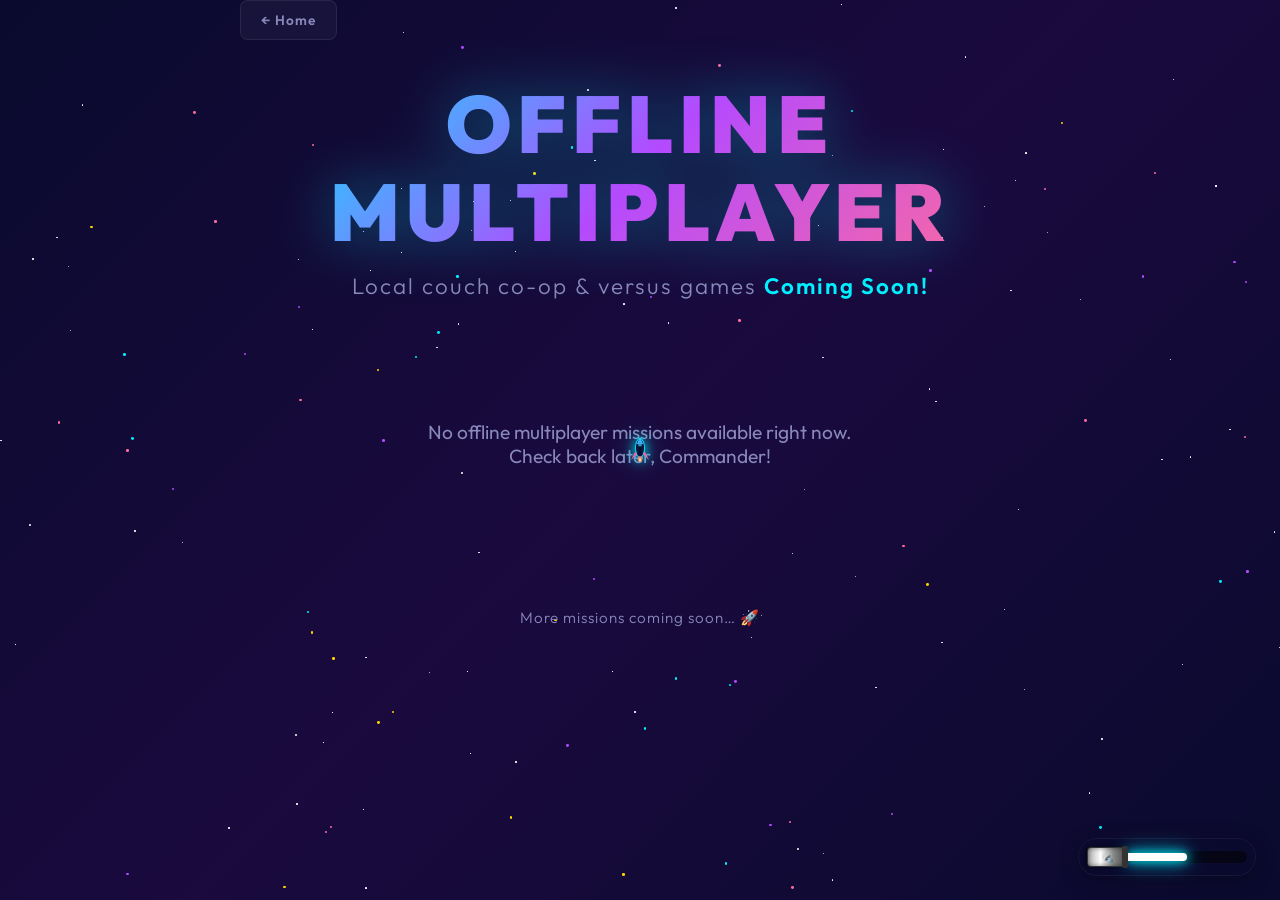
==== offline.html @ 48d27540 "Redesign landing page: Synthwave aesthetic, new navigation hub, and cross-promotion section" ====
<!DOCTYPE html>
<html lang="en">
<head>
  <meta charset="UTF-8">
  <meta name="viewport" content="width=device-width, initial-scale=1.0">
  <meta name="description" content="Space Arcade — Play retro games like Snake, Pac-Man, and Space Troopers in a cosmic space adventure!">
  <title>Space Arcade — Retro Games</title>
  <link rel="icon" type="image/svg+xml" href="assets/spaceship.svg">
  <link rel="stylesheet" href="css/style.css">
</head>
<body>

  <!-- Starfield Background -->
  <div id="starfield"></div>

  <!-- Page Content -->
  <div class="page-content">

    <header class="hero" style="position: relative;">
      <a href="index.html" class="back-btn" style="position: absolute; top: 0; left: 0;">← Home</a>
      <h1 class="hero-title">Offline Multiplayer</h1>
      <p class="hero-subtitle">Local couch co-op & versus games <span>Coming Soon!</span></p>
    </header>

    <!-- Game Cards Grid -->
    <section class="games-grid" id="games-grid">



      <div style="text-align: center; width: 100%; padding: 40px; color: var(--text-muted); font-size: 1.2rem;">
        No offline multiplayer missions available right now.<br>Check back later, Commander!
      </div>

    </section>

    <!-- Footer Teaser -->
    <footer class="footer-teaser">
      <p>More missions coming soon… <span class="rocket">🚀</span></p>
    </footer>

  </div>

  <!-- Lightsaber Volume UI -->
  <div id="lightsaber-volume">
    <div class="hilt-btn"></div>
    <div class="blade-container">
      <div class="blade-glow"></div>
      <input type="range" min="0" max="1" step="0.01" value="0.5" class="volume-slider">
    </div>
  </div>

  <!-- Scripts -->
  <script src="js/stars.js"></script>
  <script src="js/cursor.js"></script>
  <script src="js/audio.js"></script>
  <script src="js/volume.js"></script>
  <script src="js/previews.js"></script>

</body>
</html>
---- css/style.css ----
/* ===== SPACE ARCADE — Design System ===== */
@import url('https://fonts.googleapis.com/css2?family=Outfit:wght@300;400;600;700;800;900&display=swap');

/* --- Custom Properties --- */
:root {
  --bg-deep: #0a0a2e;
  --bg-mid: #12103a;
  --bg-surface: #1a0a3e;
  --cyan: #00f0ff;
  --purple: #b44aff;
  --pink: #ff6b9d;
  --yellow: #ffd700;
  --orange: #ffaa00;
  --text: #e0e0ff;
  --text-muted: #8888bb;
  --glass: rgba(255, 255, 255, 0.04);
  --glass-border: rgba(255, 255, 255, 0.08);
  --glass-hover: rgba(255, 255, 255, 0.08);
  --radius-lg: 20px;
  --radius-md: 12px;
  --radius-sm: 8px;
  --font: 'Outfit', sans-serif;
  --glow-cyan: 0 0 20px rgba(0, 240, 255, 0.3), 0 0 60px rgba(0, 240, 255, 0.1);
  --glow-purple: 0 0 20px rgba(180, 74, 255, 0.3), 0 0 60px rgba(180, 74, 255, 0.1);
  --glow-pink: 0 0 20px rgba(255, 107, 157, 0.3), 0 0 60px rgba(255, 107, 157, 0.1);
}

/* --- Reset --- */
*, *::before, *::after {
  margin: 0;
  padding: 0;
  box-sizing: border-box;
}

html {
  scroll-behavior: smooth;
}

body {
  font-family: var(--font);
  background: linear-gradient(135deg, var(--bg-deep) 0%, var(--bg-surface) 50%, var(--bg-deep) 100%);
  color: var(--text);
  min-height: 100vh;
  overflow-x: hidden;
  cursor: none;
  position: relative;
}

a { cursor: none; }
button { cursor: none; }

/* --- Starfield Background --- */
#starfield {
  position: fixed;
  top: 0;
  left: 0;
  width: 100%;
  height: 100%;
  z-index: 0;
  pointer-events: none;
}

.star {
  position: absolute;
  border-radius: 50%;
  background: #fff;
  animation: twinkle var(--duration) ease-in-out infinite alternate;
}

@keyframes twinkle {
  0% { opacity: var(--min-opacity, 0.2); transform: scale(1); }
  100% { opacity: var(--max-opacity, 1); transform: scale(1.3); }
}

.shooting-star {
  position: absolute;
  width: 80px;
  height: 2px;
  background: linear-gradient(90deg, rgba(255,255,255,0.9), transparent);
  border-radius: 1px;
  animation: shoot 1.2s linear forwards;
  opacity: 0;
}

@keyframes shoot {
  0% { opacity: 0; transform: translateX(0) translateY(0); }
  10% { opacity: 1; }
  100% { opacity: 0; transform: translateX(300px) translateY(150px); }
}

/* --- Custom Cursor --- */
#spaceship-cursor {
  position: fixed;
  width: 32px;
  height: 32px;
  pointer-events: none;
  z-index: 10000;
  transform: translate(-50%, -50%);
  transition: none;
  filter: drop-shadow(0 0 6px var(--cyan)) drop-shadow(0 0 12px rgba(0, 240, 255, 0.3));
}

.cursor-trail {
  position: fixed;
  width: 4px;
  height: 4px;
  border-radius: 50%;
  pointer-events: none;
  z-index: 9999;
  animation: trailFade 0.6s ease-out forwards;
}

@keyframes trailFade {
  0% { opacity: 0.8; transform: scale(1); }
  100% { opacity: 0; transform: scale(0.2); }
}

/* --- Layout --- */
.page-content {
  position: relative;
  z-index: 1;
  min-height: 100vh;
  display: flex;
  flex-direction: column;
  align-items: center;
}

/* --- Hero Section --- */
.hero {
  text-align: center;
  padding: 80px 20px 40px;
  max-width: 800px;
}

.hero-title {
  font-size: clamp(2.5rem, 8vw, 5rem);
  font-weight: 900;
  letter-spacing: 6px;
  text-transform: uppercase;
  background: linear-gradient(135deg, var(--cyan), var(--purple), var(--pink));
  -webkit-background-clip: text;
  -webkit-text-fill-color: transparent;
  background-clip: text;
  filter: drop-shadow(0 0 30px rgba(0, 240, 255, 0.4));
  animation: titlePulse 3s ease-in-out infinite alternate;
  line-height: 1.1;
}

@keyframes titlePulse {
  0% { filter: drop-shadow(0 0 20px rgba(0, 240, 255, 0.3)); }
  50% { filter: drop-shadow(0 0 40px rgba(180, 74, 255, 0.5)); }
  100% { filter: drop-shadow(0 0 20px rgba(255, 107, 157, 0.3)); }
}

.hero-subtitle {
  font-size: clamp(1rem, 3vw, 1.4rem);
  font-weight: 300;
  color: var(--text-muted);
  margin-top: 16px;
  letter-spacing: 2px;
}

.hero-subtitle span {
  color: var(--cyan);
  font-weight: 600;
}

/* --- Game Card Grid --- */
.games-grid {
  display: grid;
  grid-template-columns: repeat(auto-fit, minmax(280px, 1fr));
  gap: 30px;
  padding: 40px 30px;
  max-width: 1100px;
  width: 100%;
}

/* --- Game Card --- */
.game-card {
  background: var(--glass);
  border: 1px solid var(--glass-border);
  border-radius: var(--radius-lg);
  padding: 40px 30px 35px;
  text-align: center;
  backdrop-filter: blur(12px);
  -webkit-backdrop-filter: blur(12px);
  transition: all 0.4s cubic-bezier(0.25, 0.46, 0.45, 0.94);
  position: relative;
  overflow: hidden;
  text-decoration: none;
  display: block;
  color: var(--text);
}

.game-card::before {
  content: '';
  position: absolute;
  top: 0;
  left: 0;
  right: 0;
  height: 3px;
  background: linear-gradient(90deg, transparent, var(--card-accent, var(--cyan)), transparent);
  opacity: 0;
  transition: opacity 0.4s;
}

.game-card:hover {
  transform: translateY(-10px) scale(1.02);
  background: var(--glass-hover);
  border-color: var(--card-accent, var(--cyan));
  box-shadow: var(--card-glow, var(--glow-cyan));
}

.game-card:hover::before {
  opacity: 1;
}

.game-card:active {
  transform: translateY(-4px) scale(0.98);
}

.card-preview {
  width: 100%;
  height: 150px;
  border-radius: var(--radius-md);
  margin-bottom: 16px;
  display: block;
  border: 1px solid rgba(255, 255, 255, 0.06);
  transition: transform 0.4s, box-shadow 0.4s;
  box-shadow: inset 0 0 30px rgba(0, 0, 0, 0.3);
}

.game-card:hover .card-preview {
  transform: scale(1.03);
  box-shadow: inset 0 0 30px rgba(0, 0, 0, 0.3), 0 0 20px rgba(0, 240, 255, 0.1);
}

.card-title {
  font-size: 1.5rem;
  font-weight: 700;
  margin-bottom: 8px;
  letter-spacing: 1px;
}

.card-tagline {
  font-size: 0.95rem;
  color: var(--text-muted);
  font-weight: 300;
  line-height: 1.5;
}

.card-play-btn {
  display: inline-block;
  margin-top: 20px;
  padding: 10px 28px;
  border-radius: var(--radius-md);
  background: linear-gradient(135deg, var(--card-accent, var(--cyan)), var(--card-accent-2, var(--purple)));
  color: var(--bg-deep);
  font-family: var(--font);
  font-weight: 700;
  font-size: 0.9rem;
  letter-spacing: 1px;
  text-transform: uppercase;
  border: none;
  opacity: 0;
  transform: translateY(10px);
  transition: all 0.3s ease;
}

.game-card:hover .card-play-btn {
  opacity: 1;
  transform: translateY(0);
}

/* Card accent colors */
.game-card[data-game="snake"] {
  --card-accent: #00ff88;
  --card-accent-2: #00c9ff;
  --card-glow: 0 0 25px rgba(0, 255, 136, 0.15), 0 0 50px rgba(0, 255, 136, 0.05);
}

.game-card[data-game="pacman"] {
  --card-accent: #ffd700;
  --card-accent-2: #ff8c00;
  --card-glow: 0 0 25px rgba(255, 215, 0, 0.15), 0 0 50px rgba(255, 215, 0, 0.05);
}

.game-card[data-game="troopers"] {
  --card-accent: #ff4444;
  --card-accent-2: #ff8800;
  --card-glow: 0 0 25px rgba(255, 68, 68, 0.15), 0 0 50px rgba(255, 136, 0, 0.05);
}

.game-card[data-game="tetris"] {
  --card-accent: #b44aff;
  --card-accent-2: #00f0ff;
  --card-glow: 0 0 25px rgba(180, 74, 255, 0.15), 0 0 50px rgba(0, 240, 255, 0.05);
}

.game-card[data-game="pong"] {
  --card-accent: #00ff88;
  --card-accent-2: #00f0ff;
  --card-glow: 0 0 30px rgba(0, 255, 136, 0.2), 0 0 60px rgba(0, 240, 255, 0.1);
}

/* --- Featured Game Card --- */
.game-card.featured {
  grid-column: 1 / -1;
  display: grid;
  grid-template-columns: 1fr 1fr;
  gap: 0;
  padding: 0;
  text-align: left;
  position: relative;
  border: none;
  background: var(--glass);
  overflow: visible;
}

/* Animated gradient border ring */
.game-card.featured::before {
  content: '';
  position: absolute;
  inset: -2px;
  border-radius: calc(var(--radius-lg) + 2px);
  background: linear-gradient(135deg, #00ff88, #00f0ff, #b44aff, #ff6b9d, #00ff88);
  background-size: 300% 300%;
  animation: borderShift 4s ease-in-out infinite;
  z-index: -1;
  opacity: 1;
}

@keyframes borderShift {
  0%, 100% { background-position: 0% 50%; }
  50% { background-position: 100% 50%; }
}

.featured .card-preview {
  height: 100%;
  min-height: 220px;
  border-radius: var(--radius-lg) 0 0 var(--radius-lg);
  margin-bottom: 0;
  border: none;
  display: block;
  box-shadow: none;
}

.featured .featured-info {
  padding: 35px 35px 30px;
  display: flex;
  flex-direction: column;
  justify-content: center;
}

.featured-badge {
  display: inline-flex;
  align-items: center;
  gap: 6px;
  padding: 6px 16px;
  border-radius: 20px;
  background: linear-gradient(135deg, rgba(0, 255, 136, 0.15), rgba(0, 240, 255, 0.15));
  border: 1px solid rgba(0, 255, 136, 0.3);
  font-size: 0.7rem;
  font-weight: 700;
  letter-spacing: 2px;
  text-transform: uppercase;
  color: #00ff88;
  margin-bottom: 14px;
  width: fit-content;
  animation: badgePulse 2s ease-in-out infinite;
}

@keyframes badgePulse {
  0%, 100% { box-shadow: 0 0 8px rgba(0, 255, 136, 0.2); }
  50% { box-shadow: 0 0 20px rgba(0, 255, 136, 0.4); }
}

.featured .card-title {
  font-size: 2rem;
  margin-bottom: 10px;
}

.featured .card-tagline {
  font-size: 1.05rem;
  line-height: 1.6;
}

.featured .card-play-btn {
  margin-top: 24px;
  padding: 12px 34px;
  font-size: 0.95rem;
}

/* --- Pong Lobby UI --- */
.pong-lobby {
  display: flex;
  flex-direction: column;
  align-items: center;
  gap: 24px;
  width: 100%;
  max-width: 520px;
  padding: 0 16px;
}

.lobby-title {
  font-size: 2.8rem;
  font-weight: 900;
  letter-spacing: 4px;
  text-transform: uppercase;
  background: linear-gradient(135deg, #00ff88, #00f0ff, #b44aff);
  -webkit-background-clip: text;
  -webkit-text-fill-color: transparent;
  background-clip: text;
  margin-bottom: 0;
  filter: drop-shadow(0 0 20px rgba(0, 255, 136, 0.3));
}

.lobby-subtitle {
  color: var(--text-muted);
  font-size: 1.05rem;
  font-weight: 300;
  letter-spacing: 1px;
  margin-bottom: 6px;
}

.lobby-stars {
  font-size: 0.8rem;
  letter-spacing: 6px;
  color: var(--text-muted);
  opacity: 0.4;
  animation: starsTwinkle 3s ease-in-out infinite;
}

@keyframes starsTwinkle {
  0%, 100% { opacity: 0.3; }
  50% { opacity: 0.7; }
}

.lobby-divider {
  display: flex;
  align-items: center;
  gap: 12px;
  width: 80%;
  color: var(--text-muted);
  font-size: 0.7rem;
  letter-spacing: 3px;
  opacity: 0.4;
}

.lobby-divider::before,
.lobby-divider::after {
  content: '';
  flex: 1;
  height: 1px;
  background: linear-gradient(90deg, transparent, rgba(0, 240, 255, 0.3), transparent);
}

.lobby-options {
  display: flex;
  gap: 20px;
  width: 100%;
}

.lobby-option {
  flex: 1;
  background: rgba(255, 255, 255, 0.03);
  border: 1px solid rgba(255, 255, 255, 0.08);
  border-radius: 18px;
  padding: 28px 22px 24px;
  text-align: center;
  backdrop-filter: blur(16px);
  -webkit-backdrop-filter: blur(16px);
  transition: all 0.4s cubic-bezier(0.25, 0.46, 0.45, 0.94);
  position: relative;
  overflow: hidden;
}

.lobby-option::before {
  content: '';
  position: absolute;
  top: 0;
  left: 0;
  right: 0;
  height: 2px;
  background: linear-gradient(90deg, transparent, var(--opt-accent, #00ff88), transparent);
  opacity: 0;
  transition: opacity 0.4s;
}

.lobby-option:hover::before {
  opacity: 1;
}

#create-option { --opt-accent: #00ff88; }
#join-option { --opt-accent: #b44aff; }

.lobby-option:hover {
  border-color: rgba(255, 255, 255, 0.15);
  background: rgba(255, 255, 255, 0.06);
  transform: translateY(-4px);
  box-shadow: 0 8px 32px rgba(0, 0, 0, 0.3);
}

.lobby-option .option-icon {
  font-size: 2rem;
  margin-bottom: 8px;
  display: block;
}

.lobby-option h3 {
  font-size: 1.1rem;
  font-weight: 700;
  color: var(--text);
  margin-bottom: 4px;
  letter-spacing: 1px;
}

.lobby-option .option-desc {
  font-size: 0.78rem;
  color: var(--text-muted);
  font-weight: 300;
  margin-bottom: 18px;
  letter-spacing: 0.3px;
  line-height: 1.5;
}

.lobby-input-wrap {
  position: relative;
  margin-bottom: 12px;
}

.lobby-input-wrap .input-icon {
  position: absolute;
  left: 14px;
  top: 50%;
  transform: translateY(-50%);
  font-size: 0.85rem;
  pointer-events: none;
  opacity: 0.5;
  transition: opacity 0.3s;
}

.lobby-input-wrap:focus-within .input-icon {
  opacity: 1;
}

.lobby-input {
  display: block;
  width: 100%;
  padding: 13px 14px 13px 38px;
  border: 1px solid rgba(255, 255, 255, 0.08);
  border-radius: 12px;
  background: rgba(0, 0, 0, 0.25);
  color: var(--text);
  font-family: var(--font);
  font-size: 0.9rem;
  letter-spacing: 0.5px;
  outline: none;
  transition: all 0.3s ease;
  cursor: none;
}

.lobby-input:focus {
  border-color: rgba(0, 240, 255, 0.4);
  background: rgba(0, 0, 0, 0.35);
  box-shadow: 0 0 0 3px rgba(0, 240, 255, 0.08), 0 0 20px rgba(0, 240, 255, 0.1);
}

.lobby-input::placeholder {
  color: var(--text-muted);
  opacity: 0.5;
  font-weight: 300;
}

.lobby-input.code-input {
  padding-left: 38px;
  text-transform: uppercase;
  letter-spacing: 5px;
  text-align: center;
  font-weight: 700;
  font-size: 1rem;
}

.btn-create {
  background: linear-gradient(135deg, #00ff88, #00c9ff);
  box-shadow: 0 4px 20px rgba(0, 255, 136, 0.3);
}

.btn-create:hover {
  transform: translateY(-3px);
  box-shadow: 0 6px 30px rgba(0, 255, 136, 0.5);
}

.btn-join {
  background: linear-gradient(135deg, #b44aff, #ff6b9d);
  box-shadow: 0 4px 20px rgba(180, 74, 255, 0.3);
}

.btn-join:hover {
  transform: translateY(-3px);
  box-shadow: 0 6px 30px rgba(180, 74, 255, 0.5);
}

.btn-lobby {
  width: 100%;
  padding: 13px 20px;
  font-size: 0.85rem;
}

/* --- Waiting Room --- */
.waiting-room {
  text-align: center;
}

.room-code-display {
  display: inline-block;
  padding: 16px 36px;
  background: rgba(0, 0, 0, 0.4);
  border: 2px solid rgba(0, 255, 136, 0.3);
  border-radius: var(--radius-md);
  margin: 16px 0;
  position: relative;
}

.room-code-display .code {
  font-size: 2.2rem;
  font-weight: 900;
  letter-spacing: 8px;
  color: #00ff88;
  font-family: var(--font);
}

.room-code-display .copy-hint {
  display: block;
  font-size: 0.75rem;
  color: var(--text-muted);
  margin-top: 6px;
  letter-spacing: 1px;
}

.waiting-spinner {
  display: inline-block;
  width: 24px;
  height: 24px;
  border: 3px solid rgba(0, 240, 255, 0.2);
  border-top-color: var(--cyan);
  border-radius: 50%;
  animation: spin 0.8s linear infinite;
  margin: 16px auto;
}

@keyframes spin {
  to { transform: rotate(360deg); }
}

/* --- Pong Game HUD --- */
.pong-hud {
  display: flex;
  align-items: center;
  justify-content: center;
  gap: 40px;
  margin-bottom: 15px;
  font-size: 1.1rem;
  font-weight: 600;
  letter-spacing: 1px;
}

.pong-player {
  text-align: center;
}

.pong-player .player-name {
  font-size: 0.8rem;
  color: var(--text-muted);
  text-transform: uppercase;
  letter-spacing: 2px;
  margin-bottom: 4px;
}

.pong-player .player-score {
  font-size: 2rem;
  font-weight: 900;
  color: #00ff88;
}

.pong-player.right .player-score {
  color: #00f0ff;
}

.pong-vs {
  font-size: 0.85rem;
  color: var(--text-muted);
  font-weight: 700;
  letter-spacing: 2px;
}

/* --- Connection Status --- */
.connection-status {
  display: inline-flex;
  align-items: center;
  gap: 8px;
  padding: 6px 16px;
  border-radius: 20px;
  font-size: 0.75rem;
  font-weight: 600;
  letter-spacing: 1px;
  text-transform: uppercase;
  margin-bottom: 12px;
}

.connection-status.connected {
  background: rgba(0, 255, 136, 0.1);
  border: 1px solid rgba(0, 255, 136, 0.3);
  color: #00ff88;
}

.connection-status.disconnected {
  background: rgba(255, 68, 68, 0.1);
  border: 1px solid rgba(255, 68, 68, 0.3);
  color: #ff4444;
}

.status-dot {
  width: 8px;
  height: 8px;
  border-radius: 50%;
  background: currentColor;
  animation: statusBlink 1.5s ease-in-out infinite;
}

@keyframes statusBlink {
  0%, 100% { opacity: 1; }
  50% { opacity: 0.4; }
}

/* --- Countdown Overlay --- */
.countdown-number {
  font-size: 8rem;
  font-weight: 900;
  background: linear-gradient(135deg, #00ff88, #00f0ff);
  -webkit-background-clip: text;
  -webkit-text-fill-color: transparent;
  background-clip: text;
  animation: countPop 0.5s cubic-bezier(0.34, 1.56, 0.64, 1);
}

@keyframes countPop {
  0% { transform: scale(0.3); opacity: 0; }
  60% { transform: scale(1.2); }
  100% { transform: scale(1); opacity: 1; }
}

/* --- Rematch Overlay --- */
.rematch-status {
  font-size: 0.95rem;
  color: var(--text-muted);
  margin-top: 10px;
  font-weight: 400;
  letter-spacing: 0.5px;
  min-height: 24px;
}

/* --- Pong Error Messages --- */
.lobby-error {
  color: #ff4444;
  font-size: 0.85rem;
  margin-top: 6px;
  min-height: 20px;
  letter-spacing: 0.5px;
}

/* --- Featured responsive --- */
@media (max-width: 768px) {
  .game-card.featured {
    grid-template-columns: 1fr;
  }
  .featured .card-preview {
    border-radius: var(--radius-lg) var(--radius-lg) 0 0;
    min-height: 160px;
  }
  .featured .featured-info {
    padding: 24px 20px;
  }
  .featured .card-title {
    font-size: 1.5rem;
  }
  .lobby-options {
    flex-direction: column;
  }
  .lobby-title {
    font-size: 2rem;
  }
  .pong-hud {
    gap: 20px;
  }
  .pong-player .player-score {
    font-size: 1.5rem;
  }
}

/* --- Tetris Layout --- */
.tetris-layout {
  display: flex;
  align-items: flex-start;
  gap: 16px;
  justify-content: center;
}

.tetris-side-panel {
  background: var(--glass);
  border: 1px solid var(--glass-border);
  border-radius: var(--radius-md);
  padding: 12px;
  text-align: center;
  backdrop-filter: blur(12px);
  -webkit-backdrop-filter: blur(12px);
  min-width: 130px;
}

.tetris-side-panel .panel-label {
  font-size: 0.8rem;
  font-weight: 600;
  color: var(--text-muted);
  text-transform: uppercase;
  letter-spacing: 2px;
  margin-bottom: 8px;
}

.tetris-side-panel canvas {
  display: block;
  margin: 0 auto;
  border-radius: var(--radius-sm);
  border: 1px solid rgba(255, 255, 255, 0.04);
}

/* --- Footer Teaser --- */
.footer-teaser {
  text-align: center;
  padding: 60px 20px 40px;
  color: var(--text-muted);
  font-weight: 300;
  font-size: 0.95rem;
  letter-spacing: 1px;
}

.footer-teaser .rocket {
  display: inline-block;
  animation: rocketBob 2s ease-in-out infinite;
}

@keyframes rocketBob {
  0%, 100% { transform: translateY(0); }
  50% { transform: translateY(-6px); }
}

/* --- Room UI (Multiplayer Lounge) --- */
.players-container {
  display: flex;
  justify-content: space-around;
  align-items: center;
  margin: 2rem 0;
  padding: 1.5rem;
  background: rgba(0, 0, 0, 0.2);
  border-radius: var(--radius-md);
  border: 1px solid rgba(255, 255, 255, 0.05);
}

.player-slot {
  text-align: center;
  flex: 1;
}

.player-slot h3 {
  margin-bottom: 0.5rem;
  text-shadow: 0 0 10px currentColor;
}

.player-slot span {
  font-size: 0.85rem;
  text-transform: uppercase;
  letter-spacing: 1px;
  font-weight: 700;
}

.game-selection select {
  background: rgba(0, 0, 0, 0.4);
  color: var(--text);
  border: 1px solid rgba(255, 255, 255, 0.2);
  padding: 12px;
  font-size: 1rem;
  border-radius: var(--radius-sm);
  outline: none;
}

.game-selection select:disabled {
  opacity: 0.6;
  cursor: not-allowed;
}

.game-selection select option {
  background: var(--bg-deep);
  color: var(--text);
}

/* === GAME PAGE STYLES === */
.game-page {
  display: flex;
  flex-direction: column;
  align-items: center;
  justify-content: center;
  min-height: 100vh;
  padding: 20px;
}

.game-header {
  text-align: center;
  margin-bottom: 20px;
}

.game-header h1 {
  font-size: 2rem;
  font-weight: 800;
  letter-spacing: 3px;
  text-transform: uppercase;
  background: linear-gradient(135deg, var(--cyan), var(--purple));
  -webkit-background-clip: text;
  -webkit-text-fill-color: transparent;
  background-clip: text;
}

.game-hud {
  display: flex;
  gap: 30px;
  margin-bottom: 15px;
  font-size: 1.1rem;
  font-weight: 600;
  letter-spacing: 1px;
}

.game-hud span {
  color: var(--text-muted);
}

.game-hud .value {
  color: var(--cyan);
}

.game-canvas-wrap {
  border: 2px solid var(--glass-border);
  border-radius: var(--radius-md);
  overflow: hidden;
  box-shadow: var(--glow-cyan);
  background: rgba(0, 0, 0, 0.4);
}

.game-canvas-wrap canvas {
  display: block;
}

.game-controls-hint {
  margin-top: 16px;
  color: var(--text-muted);
  font-size: 0.85rem;
  font-weight: 300;
  letter-spacing: 1px;
}

.game-controls-hint kbd {
  display: inline-block;
  padding: 3px 8px;
  background: var(--glass);
  border: 1px solid var(--glass-border);
  border-radius: 4px;
  font-family: var(--font);
  font-size: 0.8rem;
  color: var(--cyan);
  margin: 0 2px;
}

/* --- Game Overlay (Start / Game Over / Win) --- */
.game-overlay {
  position: fixed;
  top: 0;
  left: 0;
  width: 100%;
  height: 100%;
  background: rgba(10, 10, 46, 0.85);
  backdrop-filter: blur(8px);
  -webkit-backdrop-filter: blur(8px);
  display: flex;
  flex-direction: column;
  align-items: center;
  justify-content: center;
  z-index: 100;
  animation: overlayIn 0.3s ease;
}

@keyframes overlayIn {
  from { opacity: 0; }
  to { opacity: 1; }
}

.game-overlay.hidden {
  display: none;
}

.overlay-title {
  font-size: 3rem;
  font-weight: 900;
  letter-spacing: 4px;
  text-transform: uppercase;
  background: linear-gradient(135deg, var(--cyan), var(--pink));
  -webkit-background-clip: text;
  -webkit-text-fill-color: transparent;
  background-clip: text;
  margin-bottom: 10px;
}

.overlay-score {
  font-size: 1.3rem;
  color: var(--text-muted);
  margin-bottom: 30px;
  font-weight: 400;
}

.overlay-score .highlight {
  color: var(--yellow);
  font-weight: 700;
}

.overlay-buttons {
  display: flex;
  gap: 16px;
  flex-wrap: wrap;
  justify-content: center;
}

.btn {
  display: inline-flex;
  align-items: center;
  gap: 8px;
  padding: 14px 32px;
  border: none;
  border-radius: var(--radius-md);
  font-family: var(--font);
  font-size: 1rem;
  font-weight: 700;
  letter-spacing: 1px;
  text-transform: uppercase;
  text-decoration: none;
  color: var(--bg-deep);
  transition: all 0.3s ease;
  cursor: none;
}

.btn-primary {
  background: linear-gradient(135deg, var(--cyan), var(--purple));
  box-shadow: 0 4px 20px rgba(0, 240, 255, 0.3);
}

.btn-primary:hover {
  transform: translateY(-3px);
  box-shadow: 0 6px 30px rgba(0, 240, 255, 0.5);
}

.btn-secondary {
  background: var(--glass);
  border: 1px solid var(--glass-border);
  color: var(--text);
}

.btn-secondary:hover {
  background: var(--glass-hover);
  border-color: var(--cyan);
  transform: translateY(-3px);
}

/* --- Back Button --- */
.back-btn {
  position: fixed;
  top: 20px;
  left: 20px;
  z-index: 50;
  padding: 10px 20px;
  background: var(--glass);
  border: 1px solid var(--glass-border);
  border-radius: var(--radius-sm);
  color: var(--text-muted);
  font-family: var(--font);
  font-size: 0.85rem;
  font-weight: 600;
  letter-spacing: 1px;
  text-decoration: none;
  transition: all 0.3s ease;
  cursor: none;
  display: inline-flex;
  align-items: center;
  gap: 6px;
}

.back-btn:hover {
  color: var(--cyan);
  border-color: var(--cyan);
  box-shadow: 0 0 15px rgba(0, 240, 255, 0.15);
}

/* --- Responsive --- */
@media (max-width: 768px) {
  .hero {
    padding: 60px 16px 30px;
  }
  .games-grid {
    padding: 20px 16px;
    gap: 20px;
  }
  .game-card {
    padding: 30px 24px 28px;
  }
  .card-play-btn {
    opacity: 1;
    transform: translateY(0);
  }
  .game-hud {
    gap: 16px;
    font-size: 0.95rem;
  }
  .tetris-layout {
    flex-direction: column;
    align-items: center;
  }
  .tetris-side-panel {
    min-width: auto;
    width: 200px;
  }
}

@media (max-width: 480px) {
  .hero-title {
    letter-spacing: 3px;
  }
  .games-grid {
    grid-template-columns: 1fr;
  }
}

/* ===== Lightsaber Volume UI ===== */
#lightsaber-volume {
  position: fixed;
  bottom: 24px;
  right: 24px;
  display: flex;
  align-items: center;
  gap: 0;
  z-index: 1000;
  background: rgba(10, 10, 46, 0.6);
  padding: 8px;
  border-radius: 30px;
  backdrop-filter: blur(8px);
  -webkit-backdrop-filter: blur(8px);
  border: 1px solid rgba(255, 255, 255, 0.05);
  box-shadow: 0 4px 20px rgba(0, 0, 0, 0.3);
  transition: all 0.3s ease;
  --blade-length: 50%;
  --blade-color: #00f0ff;
  --blade-glow: 0 0 10px var(--blade-color), 0 0 20px var(--blade-color);
}

#lightsaber-volume:hover {
  background: rgba(10, 10, 46, 0.8);
  border-color: rgba(255, 255, 255, 0.1);
}

.hilt-btn {
  background: linear-gradient(90deg, #b0b0b0, #ffffff, #8a8a8a, #4a4a4a);
  border: 1px solid #333;
  width: 40px;
  height: 20px;
  border-radius: 4px 0 0 4px;
  cursor: url("data:image/svg+xml;utf8,<svg xmlns='http://www.w3.org/2000/svg' width='32' height='32'><text y='24' font-size='24'>🖐️</text></svg>") 16 16, pointer;
  display: flex;
  align-items: center;
  justify-content: center;
  position: relative;
  z-index: 2;
  box-shadow: inset 0 0 5px rgba(0,0,0,0.5), -2px 0 5px rgba(0,0,0,0.5);
  transition: filter 0.2s;
}

.hilt-btn::before {
  content: '';
  position: absolute;
  right: -2px;
  top: -2px;
  bottom: -2px;
  width: 6px;
  background: #333;
  border-radius: 2px;
}

.hilt-btn::after {
  content: '🔊';
  font-size: 10px;
  transform: rotate(-90deg);
  opacity: 0.7;
}

#lightsaber-volume.muted .hilt-btn::after {
  content: '🔈';
  opacity: 0.4;
}

.blade-container {
  position: relative;
  width: 120px;
  height: 12px;
  background: rgba(0, 0, 0, 0.5);
  border-radius: 0 10px 10px 0;
  display: flex;
  align-items: center;
  overflow: visible;
}

/* The actual glowing blade */
.blade-glow {
  position: absolute;
  left: 0;
  top: 50%;
  transform: translateY(-50%);
  height: 8px;
  width: var(--blade-length);
  background: #fff;
  border-radius: 0 4px 4px 0;
  box-shadow: var(--blade-glow);
  pointer-events: none;
  transition: width 0.1s linear, box-shadow 0.2s, background 0.2s;
  z-index: 1;
}

#lightsaber-volume.muted .blade-glow {
  background: transparent;
  box-shadow: none;
}

/* Invisible range slider sitting on top */
.volume-slider {
  -webkit-appearance: none;
  appearance: none;
  width: 100%;
  height: 100%;
  background: transparent;
  outline: none;
  position: absolute;
  z-index: 3;
  margin: 0;
  cursor: url("data:image/svg+xml;utf8,<svg xmlns='http://www.w3.org/2000/svg' width='32' height='32'><text y='24' font-size='24'>🤏</text></svg>") 16 16, pointer;
}

.volume-slider::-webkit-slider-thumb {
  -webkit-appearance: none;
  width: 12px;
  height: 20px;
  background: transparent;
  cursor: url("data:image/svg+xml;utf8,<svg xmlns='http://www.w3.org/2000/svg' width='32' height='32'><text y='24' font-size='24'>🤏</text></svg>") 16 16, pointer;
}

.volume-slider::-moz-range-thumb {
  width: 12px;
  height: 20px;
  background: transparent;
  border: none;
  cursor: url("data:image/svg+xml;utf8,<svg xmlns='http://www.w3.org/2000/svg' width='32' height='32'><text y='24' font-size='24'>🤏</text></svg>") 16 16, pointer;
}
 
 / *   S c o r e   A n i m a t i o n   * /  
 @ k e y f r a m e s   s c o r e B u m p   {  
     0 %   {   t r a n s f o r m :   s c a l e ( 1 ) ;   f i l t e r :   b r i g h t n e s s ( 1 ) ;   }  
     5 0 %   {   t r a n s f o r m :   s c a l e ( 1 . 6 ) ;   f i l t e r :   b r i g h t n e s s ( 1 . 5 ) ;   }  
     1 0 0 %   {   t r a n s f o r m :   s c a l e ( 1 ) ;   f i l t e r :   b r i g h t n e s s ( 1 ) ;   }  
 }  
 . s c o r e - b u m p   {  
     a n i m a t i o n :   s c o r e B u m p   0 . 5 s   c u b i c - b e z i e r ( 0 . 1 7 5 ,   0 . 8 8 5 ,   0 . 3 2 ,   1 . 2 7 5 ) ;  
 }  
 

/* --- Synthwave / Retro Solar System Redesign --- */
.synthwave-bg {
  position: absolute;
  top: 0;
  left: 0;
  width: 100%;
  height: 100%;
  overflow: hidden;
  z-index: -1;
  background: linear-gradient(180deg, #09001b 0%, #1a0033 60%, #30004a 100%);
}

.synth-sun {
  position: absolute;
  bottom: 30%;
  left: 50%;
  transform: translateX(-50%);
  width: 400px;
  height: 400px;
  background: linear-gradient(180deg, #ffdd00 0%, #ff007f 100%);
  border-radius: 50%;
  box-shadow: 0 0 100px rgba(255, 0, 127, 0.6);
  z-index: 1;
  mask-image: linear-gradient(to bottom, black 40%, transparent 40%, transparent 43%, black 43%, black 46%, transparent 46%, transparent 49%, black 49%, black 53%, transparent 53%, transparent 57%, black 57%, black 62%, transparent 62%, transparent 68%, black 68%, black 75%, transparent 75%, transparent 84%, black 84%);
  -webkit-mask-image: linear-gradient(to bottom, black 40%, transparent 40%, transparent 43%, black 43%, black 46%, transparent 46%, transparent 49%, black 49%, black 53%, transparent 53%, transparent 57%, black 57%, black 62%, transparent 62%, transparent 68%, black 68%, black 75%, transparent 75%, transparent 84%, black 84%);
}

.synth-grid {
  position: absolute;
  bottom: 0;
  left: -50%;
  width: 200%;
  height: 35%;
  background-image: linear-gradient(transparent 95%, #ff007f 95%), linear-gradient(90deg, transparent 95%, #ff007f 95%);
  background-size: 50px 50px;
  transform: perspective(600px) rotateX(75deg);
  transform-origin: top;
  z-index: 2;
  animation: gridMove 2s linear infinite;
}

@keyframes gridMove {
  from { background-position: 0 0; }
  to { background-position: 0 50px; }
}

.ufo {
  position: absolute;
  font-size: 3rem;
  z-index: 3;
  filter: drop-shadow(0 0 10px rgba(0, 255, 136, 0.8));
}

.ufo-1 { top: 20%; left: 15%; animation: floatUfo1 6s ease-in-out infinite; }
.ufo-2 { top: 15%; right: 20%; animation: floatUfo2 8s ease-in-out infinite alternate; font-size: 2.5rem; }
.ufo-3 { top: 35%; right: 10%; animation: floatUfo1 7s ease-in-out infinite reverse; font-size: 2rem; }

@keyframes floatUfo1 {
  0% { transform: translateY(0) translateX(0) rotate(5deg); }
  50% { transform: translateY(-30px) translateX(20px) rotate(-5deg); }
  100% { transform: translateY(0) translateX(0) rotate(5deg); }
}

@keyframes floatUfo2 {
  0% { transform: translateY(0) scale(1); }
  100% { transform: translateY(-40px) scale(1.1); }
}

/* --- Typography & Hero --- */
.synth-hero {
  margin-top: 15vh;
  margin-bottom: 3rem;
}

.synth-title {
  font-size: 6rem;
  font-weight: 900;
  color: #fff;
  text-shadow: 4px 4px 0px #ff007f, -4px -4px 0px #00f0ff;
  letter-spacing: 15px;
  text-transform: uppercase;
  margin-bottom: 10px;
}

.synth-subtitle {
  font-size: 1.5rem;
  color: #fff;
  letter-spacing: 5px;
  font-weight: 700;
}

/* --- Nav Buttons --- */
.synth-nav {
  display: flex;
  flex-direction: column;
  gap: 20px;
  max-width: 400px;
  margin: 0 auto;
  z-index: 10;
  position: relative;
}

.synth-btn {
  background: rgba(0, 0, 0, 0.6);
  border: 2px solid #00f0ff;
  color: #00f0ff;
  padding: 15px 30px;
  font-size: 1.2rem;
  font-weight: 700;
  text-transform: uppercase;
  letter-spacing: 2px;
  border-radius: 8px;
  text-decoration: none;
  transition: all 0.3s ease;
  box-shadow: inset 0 0 10px rgba(0, 240, 255, 0.2);
  display: inline-block;
}

.synth-btn:hover {
  background: rgba(0, 240, 255, 0.1);
  box-shadow: 0 0 20px rgba(0, 240, 255, 0.6), inset 0 0 15px rgba(0, 240, 255, 0.4);
  transform: translateY(-2px);
  color: #fff;
}

.synth-btn-glow {
  border-color: #ff007f;
  color: #ff007f;
  box-shadow: inset 0 0 10px rgba(255, 0, 127, 0.2);
}

.synth-btn-glow:hover {
  background: rgba(255, 0, 127, 0.1);
  box-shadow: 0 0 20px rgba(255, 0, 127, 0.6), inset 0 0 15px rgba(255, 0, 127, 0.4);
  color: #fff;
}

/* --- Promo Section --- */
.promo-section {
  margin-top: 5rem;
  padding: 40px 20px;
  background: rgba(0, 0, 0, 0.4);
  border-top: 1px solid rgba(255, 0, 127, 0.3);
  z-index: 10;
  position: relative;
}

.promo-title {
  font-size: 1.8rem;
  color: #ff007f;
  text-transform: uppercase;
  letter-spacing: 4px;
  margin-bottom: 30px;
  text-align: center;
}

.promo-grid {
  display: flex;
  justify-content: center;
  gap: 30px;
  flex-wrap: wrap;
}

.promo-card {
  background: rgba(20, 0, 30, 0.8);
  border: 1px solid rgba(0, 240, 255, 0.3);
  border-radius: 12px;
  padding: 30px;
  width: 300px;
  text-decoration: none;
  transition: all 0.3s;
  color: var(--text-light);
  display: flex;
  flex-direction: column;
  align-items: center;
  text-align: center;
}

.promo-card:hover {
  transform: translateY(-5px);
  border-color: #00f0ff;
  box-shadow: 0 10px 30px rgba(0, 240, 255, 0.2);
}

.promo-icon {
  font-size: 3rem;
  margin-bottom: 15px;
}

.promo-card h3 {
  font-size: 1.3rem;
  color: #fff;
  margin-bottom: 10px;
  text-transform: uppercase;
  letter-spacing: 1px;
}

.promo-card p {
  font-size: 0.9rem;
  color: var(--text-muted);
  line-height: 1.4;
}
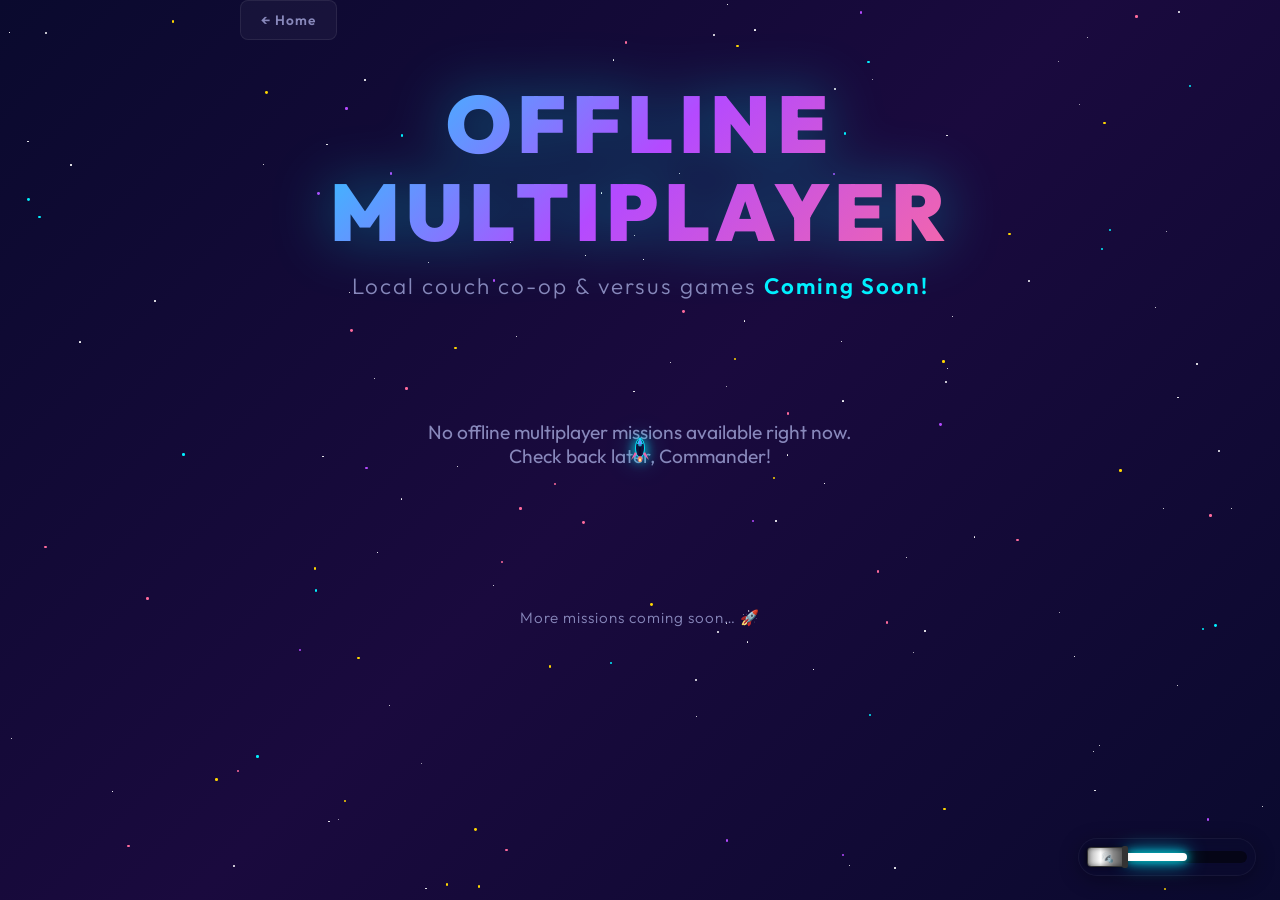
==== commit da21039f: "Cache bust style.css to force clients to download the fixed CSS" ====
--- a/offline.html
+++ b/offline.html
@@ -6,7 +6,7 @@
   <meta name="description" content="Space Arcade — Play retro games like Snake, Pac-Man, and Space Troopers in a cosmic space adventure!">
   <title>Space Arcade — Retro Games</title>
   <link rel="icon" type="image/svg+xml" href="assets/spaceship.svg">
-  <link rel="stylesheet" href="css/style.css">
+  <link rel="stylesheet" href="css/style.css?v=2">
 </head>
 <body>
 
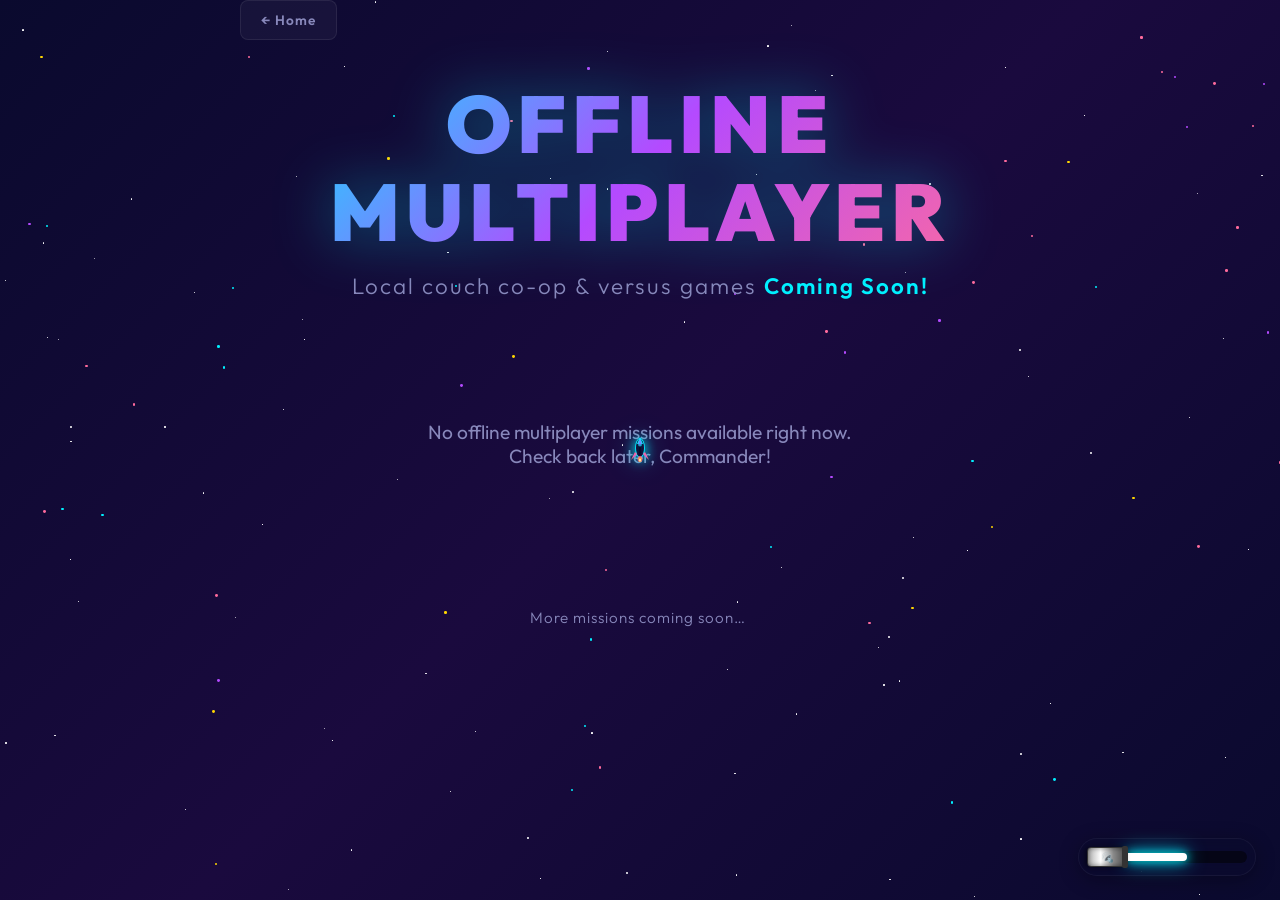
==== commit c0e39b20: "Remove emojis and synthwave background, returning to star galaxy theme" ====
--- a/offline.html
+++ b/offline.html
@@ -35,7 +35,7 @@
 
     <!-- Footer Teaser -->
     <footer class="footer-teaser">
-      <p>More missions coming soon… <span class="rocket">🚀</span></p>
+      <p>More missions coming soon… <span class="rocket"></span></p>
     </footer>
 
   </div>
--- a/css/style.css
+++ b/css/style.css
@@ -1270,227 +1270,150 @@
   border: none;
   cursor: url("data:image/svg+xml;utf8,<svg xmlns='http://www.w3.org/2000/svg' width='32' height='32'><text y='24' font-size='24'>🤏</text></svg>") 16 16, pointer;
 }
-- 
- / *   S c o r e   A n i m a t i o n   * / - 
- @ k e y f r a m e s   s c o r e B u m p   { - 
-     0 %   {   t r a n s f o r m :   s c a l e ( 1 ) ;   f i l t e r :   b r i g h t n e s s ( 1 ) ;   } - 
-     5 0 %   {   t r a n s f o r m :   s c a l e ( 1 . 6 ) ;   f i l t e r :   b r i g h t n e s s ( 1 . 5 ) ;   } - 
-     1 0 0 %   {   t r a n s f o r m :   s c a l e ( 1 ) ;   f i l t e r :   b r i g h t n e s s ( 1 ) ;   } - 
- } - 
- . s c o r e - b u m p   { - 
-     a n i m a t i o n :   s c o r e B u m p   0 . 5 s   c u b i c - b e z i e r ( 0 . 1 7 5 ,   0 . 8 8 5 ,   0 . 3 2 ,   1 . 2 7 5 ) ; - 
- } - 
- 
-
-/* --- Synthwave / Retro Solar System Redesign --- */
-.synthwave-bg {
-  position: absolute;
-  top: 0;
-  left: 0;
-  width: 100%;
-  height: 100%;
-  overflow: hidden;
-  z-index: -1;
-  background: linear-gradient(180deg, #09001b 0%, #1a0033 60%, #30004a 100%);
-}
-
-.synth-sun {
-  position: absolute;
-  bottom: 30%;
-  left: 50%;
-  transform: translateX(-50%);
-  width: 400px;
-  height: 400px;
-  background: linear-gradient(180deg, #ffdd00 0%, #ff007f 100%);
-  border-radius: 50%;
-  box-shadow: 0 0 100px rgba(255, 0, 127, 0.6);
-  z-index: 1;
-  mask-image: linear-gradient(to bottom, black 40%, transparent 40%, transparent 43%, black 43%, black 46%, transparent 46%, transparent 49%, black 49%, black 53%, transparent 53%, transparent 57%, black 57%, black 62%, transparent 62%, transparent 68%, black 68%, black 75%, transparent 75%, transparent 84%, black 84%);
-  -webkit-mask-image: linear-gradient(to bottom, black 40%, transparent 40%, transparent 43%, black 43%, black 46%, transparent 46%, transparent 49%, black 49%, black 53%, transparent 53%, transparent 57%, black 57%, black 62%, transparent 62%, transparent 68%, black 68%, black 75%, transparent 75%, transparent 84%, black 84%);
-}
-
-.synth-grid {
-  position: absolute;
-  bottom: 0;
-  left: -50%;
-  width: 200%;
-  height: 35%;
-  background-image: linear-gradient(transparent 95%, #ff007f 95%), linear-gradient(90deg, transparent 95%, #ff007f 95%);
-  background-size: 50px 50px;
-  transform: perspective(600px) rotateX(75deg);
-  transform-origin: top;
-  z-index: 2;
-  animation: gridMove 2s linear infinite;
-}
-
-@keyframes gridMove {
-  from { background-position: 0 0; }
-  to { background-position: 0 50px; }
-}
-
-.ufo {
-  position: absolute;
-  font-size: 3rem;
-  z-index: 3;
-  filter: drop-shadow(0 0 10px rgba(0, 255, 136, 0.8));
-}
-
-.ufo-1 { top: 20%; left: 15%; animation: floatUfo1 6s ease-in-out infinite; }
-.ufo-2 { top: 15%; right: 20%; animation: floatUfo2 8s ease-in-out infinite alternate; font-size: 2.5rem; }
-.ufo-3 { top: 35%; right: 10%; animation: floatUfo1 7s ease-in-out infinite reverse; font-size: 2rem; }
-
-@keyframes floatUfo1 {
-  0% { transform: translateY(0) translateX(0) rotate(5deg); }
-  50% { transform: translateY(-30px) translateX(20px) rotate(-5deg); }
-  100% { transform: translateY(0) translateX(0) rotate(5deg); }
-}
-
-@keyframes floatUfo2 {
-  0% { transform: translateY(0) scale(1); }
-  100% { transform: translateY(-40px) scale(1.1); }
-}
-
-/* --- Typography & Hero --- */
-.synth-hero {
-  margin-top: 15vh;
-  margin-bottom: 3rem;
-}
-
-.synth-title {
-  font-size: 6rem;
-  font-weight: 900;
-  color: #fff;
-  text-shadow: 4px 4px 0px #ff007f, -4px -4px 0px #00f0ff;
-  letter-spacing: 15px;
-  text-transform: uppercase;
-  margin-bottom: 10px;
-}
-
-.synth-subtitle {
-  font-size: 1.5rem;
-  color: #fff;
-  letter-spacing: 5px;
-  font-weight: 700;
-}
-
-/* --- Nav Buttons --- */
-.synth-nav {
-  display: flex;
-  flex-direction: column;
-  gap: 20px;
-  max-width: 400px;
-  margin: 0 auto;
-  z-index: 10;
-  position: relative;
-}
-
-.synth-btn {
-  background: rgba(0, 0, 0, 0.6);
-  border: 2px solid #00f0ff;
-  color: #00f0ff;
-  padding: 15px 30px;
-  font-size: 1.2rem;
-  font-weight: 700;
-  text-transform: uppercase;
-  letter-spacing: 2px;
-  border-radius: 8px;
-  text-decoration: none;
-  transition: all 0.3s ease;
-  box-shadow: inset 0 0 10px rgba(0, 240, 255, 0.2);
-  display: inline-block;
-}
-
-.synth-btn:hover {
-  background: rgba(0, 240, 255, 0.1);
-  box-shadow: 0 0 20px rgba(0, 240, 255, 0.6), inset 0 0 15px rgba(0, 240, 255, 0.4);
-  transform: translateY(-2px);
-  color: #fff;
-}
-
-.synth-btn-glow {
-  border-color: #ff007f;
-  color: #ff007f;
-  box-shadow: inset 0 0 10px rgba(255, 0, 127, 0.2);
-}
-
-.synth-btn-glow:hover {
-  background: rgba(255, 0, 127, 0.1);
-  box-shadow: 0 0 20px rgba(255, 0, 127, 0.6), inset 0 0 15px rgba(255, 0, 127, 0.4);
-  color: #fff;
-}
-
-/* --- Promo Section --- */
-.promo-section {
-  margin-top: 5rem;
-  padding: 40px 20px;
-  background: rgba(0, 0, 0, 0.4);
-  border-top: 1px solid rgba(255, 0, 127, 0.3);
-  z-index: 10;
-  position: relative;
-}
-
-.promo-title {
-  font-size: 1.8rem;
-  color: #ff007f;
-  text-transform: uppercase;
-  letter-spacing: 4px;
-  margin-bottom: 30px;
-  text-align: center;
-}
-
-.promo-grid {
-  display: flex;
-  justify-content: center;
-  gap: 30px;
-  flex-wrap: wrap;
-}
-
-.promo-card {
-  background: rgba(20, 0, 30, 0.8);
-  border: 1px solid rgba(0, 240, 255, 0.3);
-  border-radius: 12px;
-  padding: 30px;
-  width: 300px;
-  text-decoration: none;
-  transition: all 0.3s;
-  color: var(--text-light);
-  display: flex;
-  flex-direction: column;
-  align-items: center;
-  text-align: center;
-}
-
-.promo-card:hover {
-  transform: translateY(-5px);
-  border-color: #00f0ff;
-  box-shadow: 0 10px 30px rgba(0, 240, 255, 0.2);
-}
-
-.promo-icon {
-  font-size: 3rem;
-  margin-bottom: 15px;
-}
-
-.promo-card h3 {
-  font-size: 1.3rem;
-  color: #fff;
-  margin-bottom: 10px;
-  text-transform: uppercase;
-  letter-spacing: 1px;
-}
-
-.promo-card p {
-  font-size: 0.9rem;
-  color: var(--text-muted);
-  line-height: 1.4;
-}
+
+/* Score Animation */
+@keyframes scoreBump {
+  0% { transform: scale(1); filter: brightness(1); }
+  50% { transform: scale(1.6); filter: brightness(1.5); }
+  100% { transform: scale(1); filter: brightness(1); }
+}
+.score-bump {
+  animation: scoreBump 0.5s cubic-bezier(0.175, 0.885, 0.32, 1.275);
+}
+
+
+/* --- Synthwave / Retro Solar System Redesign --- */
+/* --- Typography & Hero --- */
+.synth-hero {
+  margin-top: 15vh;
+  margin-bottom: 3rem;
+}
+
+.synth-title {
+  font-size: 6rem;
+  font-weight: 900;
+  color: #fff;
+  text-shadow: 4px 4px 0px #ff007f, -4px -4px 0px #00f0ff;
+  letter-spacing: 15px;
+  text-transform: uppercase;
+  margin-bottom: 10px;
+}
+
+.synth-subtitle {
+  font-size: 1.5rem;
+  color: #fff;
+  letter-spacing: 5px;
+  font-weight: 700;
+}
+
+/* --- Nav Buttons --- */
+.synth-nav {
+  display: flex;
+  flex-direction: column;
+  gap: 20px;
+  max-width: 400px;
+  margin: 0 auto;
+  z-index: 10;
+  position: relative;
+}
+
+.synth-btn {
+  background: rgba(0, 0, 0, 0.6);
+  border: 2px solid #00f0ff;
+  color: #00f0ff;
+  padding: 15px 30px;
+  font-size: 1.2rem;
+  font-weight: 700;
+  text-transform: uppercase;
+  letter-spacing: 2px;
+  border-radius: 8px;
+  text-decoration: none;
+  transition: all 0.3s ease;
+  box-shadow: inset 0 0 10px rgba(0, 240, 255, 0.2);
+  display: inline-block;
+}
+
+.synth-btn:hover {
+  background: rgba(0, 240, 255, 0.1);
+  box-shadow: 0 0 20px rgba(0, 240, 255, 0.6), inset 0 0 15px rgba(0, 240, 255, 0.4);
+  transform: translateY(-2px);
+  color: #fff;
+}
+
+.synth-btn-glow {
+  border-color: #ff007f;
+  color: #ff007f;
+  box-shadow: inset 0 0 10px rgba(255, 0, 127, 0.2);
+}
+
+.synth-btn-glow:hover {
+  background: rgba(255, 0, 127, 0.1);
+  box-shadow: 0 0 20px rgba(255, 0, 127, 0.6), inset 0 0 15px rgba(255, 0, 127, 0.4);
+  color: #fff;
+}
+
+/* --- Promo Section --- */
+.promo-section {
+  margin-top: 5rem;
+  padding: 40px 20px;
+  background: rgba(0, 0, 0, 0.4);
+  border-top: 1px solid rgba(255, 0, 127, 0.3);
+  z-index: 10;
+  position: relative;
+}
+
+.promo-title {
+  font-size: 1.8rem;
+  color: #ff007f;
+  text-transform: uppercase;
+  letter-spacing: 4px;
+  margin-bottom: 30px;
+  text-align: center;
+}
+
+.promo-grid {
+  display: flex;
+  justify-content: center;
+  gap: 30px;
+  flex-wrap: wrap;
+}
+
+.promo-card {
+  background: rgba(20, 0, 30, 0.8);
+  border: 1px solid rgba(0, 240, 255, 0.3);
+  border-radius: 12px;
+  padding: 30px;
+  width: 300px;
+  text-decoration: none;
+  transition: all 0.3s;
+  color: var(--text-light);
+  display: flex;
+  flex-direction: column;
+  align-items: center;
+  text-align: center;
+}
+
+.promo-card:hover {
+  transform: translateY(-5px);
+  border-color: #00f0ff;
+  box-shadow: 0 10px 30px rgba(0, 240, 255, 0.2);
+}
+
+.promo-icon {
+  font-size: 3rem;
+  margin-bottom: 15px;
+}
+
+.promo-card h3 {
+  font-size: 1.3rem;
+  color: #fff;
+  margin-bottom: 10px;
+  text-transform: uppercase;
+  letter-spacing: 1px;
+}
+
+.promo-card p {
+  font-size: 0.9rem;
+  color: var(--text-muted);
+  line-height: 1.4;
+}
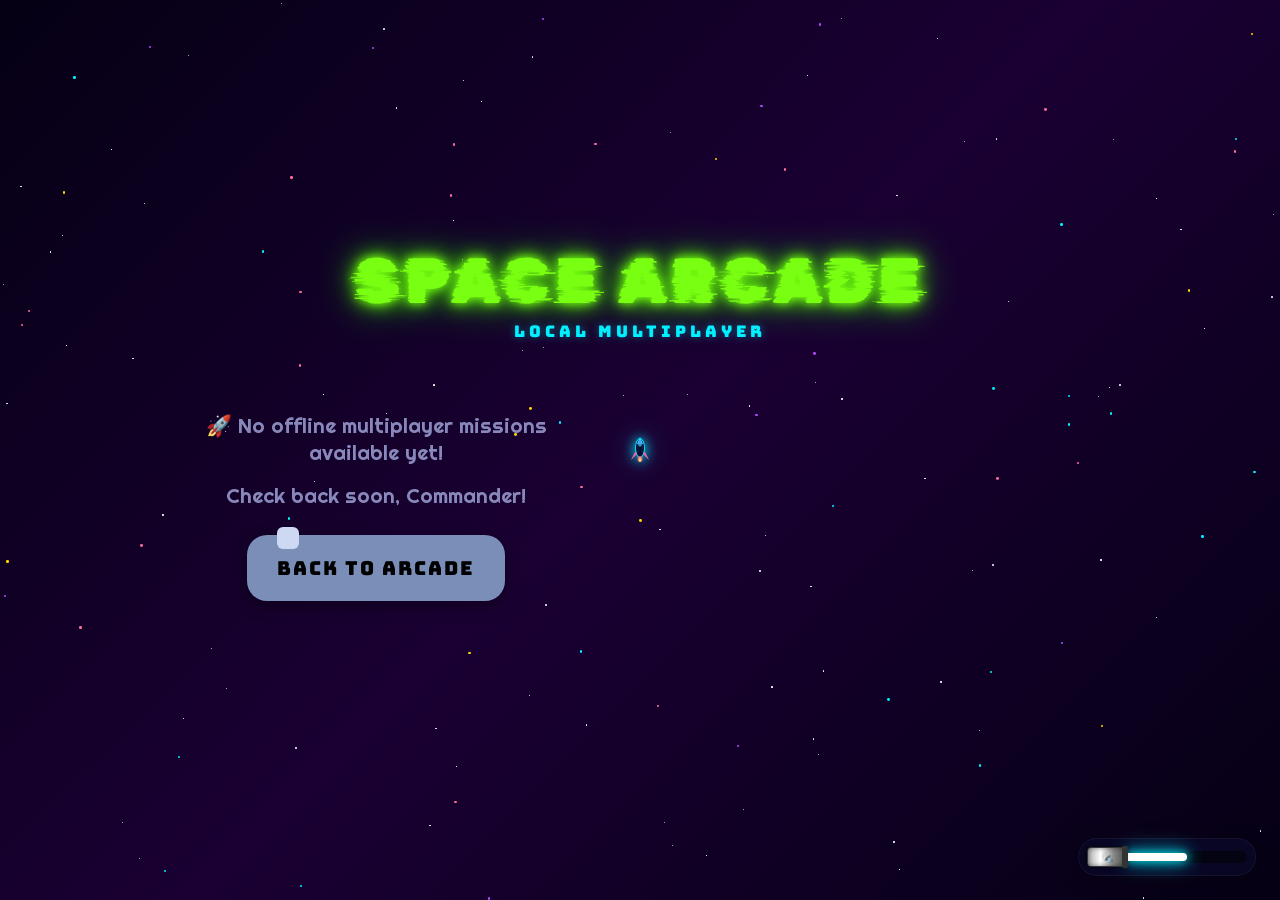
==== commit c1329b78: "Refine UX: compact pages, SPACE ARCADE header everywhere, twinkling starfield, kid-friendly tooltips" ====
--- a/offline.html
+++ b/offline.html
@@ -3,40 +3,35 @@
 <head>
   <meta charset="UTF-8">
   <meta name="viewport" content="width=device-width, initial-scale=1.0">
-  <meta name="description" content="Space Arcade — Play retro games like Snake, Pac-Man, and Space Troopers in a cosmic space adventure!">
-  <title>Space Arcade — Retro Games</title>
+  <meta name="description" content="Space Arcade — Local multiplayer games coming soon!">
+  <title>Space Arcade — Local Multiplayer</title>
   <link rel="icon" type="image/svg+xml" href="assets/spaceship.svg">
-  <link rel="stylesheet" href="css/style.css?v=2">
+  <link rel="stylesheet" href="css/style.css?v=4">
 </head>
-<body>
+<body class="no-scroll">
 
   <!-- Starfield Background -->
   <div id="starfield"></div>
 
   <!-- Page Content -->
-  <div class="page-content">
+  <div class="page-content compact-page">
 
-    <header class="hero" style="position: relative;">
-      <a href="index.html" class="back-btn" style="position: absolute; top: 0; left: 0;">← Home</a>
-      <h1 class="hero-title">Offline Multiplayer</h1>
-      <p class="hero-subtitle">Local couch co-op & versus games <span>Coming Soon!</span></p>
+    <!-- Header Banner -->
+    <header class="arcade-header">
+      <a href="index.html" class="arcade-logo-link">
+        <h1 class="arcade-logo">SPACE ARCADE</h1>
+      </a>
+      <p class="arcade-subtitle">LOCAL MULTIPLAYER</p>
     </header>
 
     <!-- Game Cards Grid -->
-    <section class="games-grid" id="games-grid">
-
-
-
-      <div style="text-align: center; width: 100%; padding: 40px; color: var(--text-muted); font-size: 1.2rem;">
-        No offline multiplayer missions available right now.<br>Check back later, Commander!
+    <section class="games-grid compact-grid" id="games-grid">
+      <div class="coming-soon-msg">
+        <p>🚀 No offline multiplayer missions available yet!</p>
+        <p>Check back soon, Commander!</p>
+        <a href="index.html" class="synth-btn" data-tip="🏠 Go back to the main menu!">BACK TO ARCADE</a>
       </div>
-
     </section>
-
-    <!-- Footer Teaser -->
-    <footer class="footer-teaser">
-      <p>More missions coming soon… <span class="rocket"></span></p>
-    </footer>
 
   </div>
 
@@ -54,7 +49,7 @@
   <script src="js/cursor.js"></script>
   <script src="js/audio.js"></script>
   <script src="js/volume.js"></script>
-  <script src="js/previews.js"></script>
+  <script src="js/tooltips.js"></script>
 
 </body>
 </html>
--- a/css/style.css
+++ b/css/style.css
@@ -1,14 +1,14 @@
 /* ===== SPACE ARCADE — Design System ===== */
-@import url('https://fonts.googleapis.com/css2?family=Outfit:wght@300;400;600;700;800;900&display=swap');
+@import url('https://fonts.googleapis.com/css2?family=Outfit:wght@300;400;600;700;800;900&family=Bungee&family=Righteous&family=Rubik+Glitch&display=swap');
 
 /* --- Custom Properties --- */
 :root {
-  --bg-deep: #0a0a2e;
-  --bg-mid: #12103a;
-  --bg-surface: #1a0a3e;
+  --bg-deep: #050014;
+  --bg-mid: #0d0026;
+  --bg-surface: #1a0033;
   --cyan: #00f0ff;
-  --purple: #b44aff;
-  --pink: #ff6b9d;
+  --purple: #7000ff;
+  --pink: #ff007f;
   --yellow: #ffd700;
   --orange: #ffaa00;
   --text: #e0e0ff;
@@ -20,6 +20,9 @@
   --radius-md: 12px;
   --radius-sm: 8px;
   --font: 'Outfit', sans-serif;
+  --font-funky: 'Bungee', cursive;
+  --font-playful: 'Righteous', cursive;
+  --font-glitch: 'Rubik Glitch', system-ui;
   --glow-cyan: 0 0 20px rgba(0, 240, 255, 0.3), 0 0 60px rgba(0, 240, 255, 0.1);
   --glow-purple: 0 0 20px rgba(180, 74, 255, 0.3), 0 0 60px rgba(180, 74, 255, 0.1);
   --glow-pink: 0 0 20px rgba(255, 107, 157, 0.3), 0 0 60px rgba(255, 107, 157, 0.1);
@@ -44,6 +47,11 @@
   overflow-x: hidden;
   cursor: none;
   position: relative;
+}
+
+body.no-scroll {
+  overflow: hidden;
+  height: 100vh;
 }
 
 a { cursor: none; }
@@ -125,6 +133,98 @@
   align-items: center;
 }
 
+.compact-page {
+  height: 100vh;
+  min-height: unset;
+  overflow: hidden;
+  justify-content: center;
+  padding: 10px 20px;
+}
+
+/* --- Arcade Header (used across all pages) --- */
+.arcade-header {
+  text-align: center;
+  margin-bottom: 20px;
+  flex-shrink: 0;
+}
+
+.arcade-logo-link {
+  text-decoration: none;
+}
+
+.arcade-logo {
+  font-family: var(--font-glitch);
+  font-size: 4rem;
+  font-weight: 400;
+  color: #79ff12;
+  text-shadow: 0 0 10px #79ff12, 0 0 20px #5eff00, 0 0 40px #22aa00;
+  letter-spacing: 5px;
+  text-transform: uppercase;
+  line-height: 1;
+}
+
+.arcade-logo.small {
+  font-size: 2rem;
+  letter-spacing: 3px;
+}
+
+.arcade-subtitle {
+  font-family: var(--font-funky);
+  font-size: 1rem;
+  color: var(--cyan);
+  letter-spacing: 4px;
+  margin-top: 8px;
+  text-shadow: 0 0 8px rgba(0, 240, 255, 0.4);
+}
+
+.game-arcade-header {
+  margin-bottom: 8px;
+}
+
+/* --- Kid-Friendly Tooltip --- */
+.kid-tooltip {
+  position: fixed;
+  z-index: 10001;
+  pointer-events: none;
+  background: rgba(10, 0, 30, 0.95);
+  color: #ffd700;
+  font-family: var(--font-playful);
+  font-size: 0.95rem;
+  padding: 10px 16px;
+  border-radius: 12px;
+  border: 2px solid rgba(255, 215, 0, 0.4);
+  box-shadow: 0 0 20px rgba(255, 215, 0, 0.2), 0 4px 15px rgba(0, 0, 0, 0.5);
+  max-width: 280px;
+  line-height: 1.4;
+  opacity: 0;
+  transform: translateY(5px);
+  transition: opacity 0.2s ease, transform 0.2s ease;
+  white-space: normal;
+}
+
+.kid-tooltip.visible {
+  opacity: 1;
+  transform: translateY(0);
+}
+
+/* --- Coming Soon Message --- */
+.coming-soon-msg {
+  text-align: center;
+  width: 100%;
+  padding: 40px;
+  color: var(--text-muted);
+  font-family: var(--font-playful);
+  font-size: 1.3rem;
+  display: flex;
+  flex-direction: column;
+  align-items: center;
+  gap: 16px;
+}
+
+.coming-soon-msg .synth-btn {
+  margin-top: 10px;
+}
+
 /* --- Hero Section --- */
 .hero {
   text-align: center;
@@ -133,8 +233,9 @@
 }
 
 .hero-title {
+  font-family: var(--font-funky);
   font-size: clamp(2.5rem, 8vw, 5rem);
-  font-weight: 900;
+  font-weight: 400;
   letter-spacing: 6px;
   text-transform: uppercase;
   background: linear-gradient(135deg, var(--cyan), var(--purple), var(--pink));
@@ -173,6 +274,25 @@
   padding: 40px 30px;
   max-width: 1100px;
   width: 100%;
+}
+
+.compact-grid {
+  gap: 16px;
+  padding: 10px 30px;
+  grid-template-columns: repeat(2, 1fr);
+}
+
+.compact-grid .game-card {
+  padding: 16px 16px 14px;
+}
+
+.compact-grid .card-preview {
+  height: 100px;
+  margin-bottom: 8px;
+}
+
+.compact-grid .card-tagline {
+  display: none;
 }
 
 /* --- Game Card --- */
@@ -403,8 +523,9 @@
 }
 
 .lobby-title {
+  font-family: var(--font-funky);
   font-size: 2.8rem;
-  font-weight: 900;
+  font-weight: 400;
   letter-spacing: 4px;
   text-transform: uppercase;
   background: linear-gradient(135deg, #00ff88, #00f0ff, #b44aff);
@@ -908,18 +1029,20 @@
   flex-direction: column;
   align-items: center;
   justify-content: center;
-  min-height: 100vh;
-  padding: 20px;
+  height: 100vh;
+  padding: 10px;
+  gap: 6px;
 }
 
 .game-header {
   text-align: center;
-  margin-bottom: 20px;
+  margin-bottom: 6px;
 }
 
 .game-header h1 {
-  font-size: 2rem;
-  font-weight: 800;
+  font-family: var(--font-funky);
+  font-size: 1.6rem;
+  font-weight: 400;
   letter-spacing: 3px;
   text-transform: uppercase;
   background: linear-gradient(135deg, var(--cyan), var(--purple));
@@ -931,10 +1054,11 @@
 .game-hud {
   display: flex;
   gap: 30px;
-  margin-bottom: 15px;
-  font-size: 1.1rem;
+  margin-bottom: 6px;
+  font-size: 1rem;
   font-weight: 600;
   letter-spacing: 1px;
+  flex-shrink: 0;
 }
 
 .game-hud span {
@@ -951,18 +1075,24 @@
   overflow: hidden;
   box-shadow: var(--glow-cyan);
   background: rgba(0, 0, 0, 0.4);
+  flex-shrink: 1;
+  max-height: 60vh;
 }
 
 .game-canvas-wrap canvas {
   display: block;
+  max-height: 60vh;
+  width: auto;
+  height: auto;
 }
 
 .game-controls-hint {
-  margin-top: 16px;
-  color: var(--text-muted);
-  font-size: 0.85rem;
+  margin-top: 6px;
+  color: var(--text-muted);
+  font-size: 0.8rem;
   font-weight: 300;
   letter-spacing: 1px;
+  flex-shrink: 0;
 }
 
 .game-controls-hint kbd {
@@ -1005,8 +1135,9 @@
 }
 
 .overlay-title {
+  font-family: var(--font-funky);
   font-size: 3rem;
-  font-weight: 900;
+  font-weight: 400;
   letter-spacing: 4px;
   text-transform: uppercase;
   background: linear-gradient(135deg, var(--cyan), var(--pink));
@@ -1042,9 +1173,9 @@
   padding: 14px 32px;
   border: none;
   border-radius: var(--radius-md);
-  font-family: var(--font);
+  font-family: var(--font-playful);
   font-size: 1rem;
-  font-weight: 700;
+  font-weight: 400;
   letter-spacing: 1px;
   text-transform: uppercase;
   text-decoration: none;
@@ -1290,66 +1421,93 @@
 }
 
 .synth-title {
-  font-size: 6rem;
-  font-weight: 900;
-  color: #fff;
-  text-shadow: 4px 4px 0px #ff007f, -4px -4px 0px #00f0ff;
-  letter-spacing: 15px;
+  font-family: var(--font-glitch);
+  font-size: 5rem;
+  font-weight: 400;
+  color: #79ff12;
+  text-shadow: 0 0 10px #79ff12, 0 0 20px #5eff00, 0 0 40px #22aa00;
+  letter-spacing: 5px;
   text-transform: uppercase;
-  margin-bottom: 10px;
+  margin-bottom: 30px;
 }
 
 .synth-subtitle {
+  font-family: var(--font-playful);
   font-size: 1.5rem;
-  color: #fff;
+  color: var(--cyan);
   letter-spacing: 5px;
-  font-weight: 700;
+  font-weight: 400;
+  text-shadow: 0 0 10px rgba(0, 240, 255, 0.5);
 }
 
 /* --- Nav Buttons --- */
 .synth-nav {
-  display: flex;
-  flex-direction: column;
-  gap: 20px;
-  max-width: 400px;
+  display: grid;
+  grid-template-columns: repeat(2, 1fr);
+  gap: 30px 40px;
+  max-width: 800px;
   margin: 0 auto;
   z-index: 10;
   position: relative;
 }
 
+@media (max-width: 768px) {
+  .synth-nav {
+    grid-template-columns: 1fr;
+  }
+}
+
 .synth-btn {
-  background: rgba(0, 0, 0, 0.6);
-  border: 2px solid #00f0ff;
-  color: #00f0ff;
-  padding: 15px 30px;
+  font-family: var(--font-funky);
+  background: #7a8eb8;
+  border: none;
+  color: #000;
+  padding: 20px 30px;
   font-size: 1.2rem;
-  font-weight: 700;
+  font-weight: 400;
   text-transform: uppercase;
   letter-spacing: 2px;
-  border-radius: 8px;
+  border-radius: 20px;
+  position: relative;
   text-decoration: none;
-  transition: all 0.3s ease;
-  box-shadow: inset 0 0 10px rgba(0, 240, 255, 0.2);
+  transition: all 0.2s ease;
+  box-shadow: 0 5px 15px rgba(0, 0, 0, 0.4);
   display: inline-block;
+  text-align: center;
+  z-index: 1;
+}
+
+.synth-btn::before {
+  content: '';
+  position: absolute;
+  top: -8px; 
+  left: 30px; 
+  width: 22px; 
+  height: 22px;
+  background: #cdd8f2;
+  border-radius: 6px;
+  z-index: 2;
+  transition: all 0.2s ease;
 }
 
 .synth-btn:hover {
-  background: rgba(0, 240, 255, 0.1);
-  box-shadow: 0 0 20px rgba(0, 240, 255, 0.6), inset 0 0 15px rgba(0, 240, 255, 0.4);
-  transform: translateY(-2px);
-  color: #fff;
+  background: #8b9dc3;
+  transform: translateY(-3px);
+  box-shadow: 0 8px 20px rgba(0, 0, 0, 0.5), 0 0 15px rgba(122, 142, 184, 0.4);
+  color: #000;
+}
+
+.synth-btn:hover::before {
+  background: #ffffff;
 }
 
 .synth-btn-glow {
-  border-color: #ff007f;
-  color: #ff007f;
-  box-shadow: inset 0 0 10px rgba(255, 0, 127, 0.2);
+}
+
+.synth-btn-glow::before {
 }
 
 .synth-btn-glow:hover {
-  background: rgba(255, 0, 127, 0.1);
-  box-shadow: 0 0 20px rgba(255, 0, 127, 0.6), inset 0 0 15px rgba(255, 0, 127, 0.4);
-  color: #fff;
 }
 
 /* --- Promo Section --- */
@@ -1417,3 +1575,106 @@
   color: var(--text-muted);
   line-height: 1.4;
 }
+
+/* --- Astral / Synthwave Background Redesign --- */
+.astral-bg {
+  position: absolute;
+  top: 0;
+  left: 0;
+  width: 100%;
+  height: 100%;
+  overflow: hidden;
+  z-index: -1;
+  background-color: #03000a;
+  background-image: 
+    radial-gradient(1px 1px at 20px 30px, #ffffff, rgba(0,0,0,0)),
+    radial-gradient(1px 1px at 40px 70px, #ffffff, rgba(0,0,0,0)),
+    radial-gradient(1px 1px at 50px 160px, #ffffff, rgba(0,0,0,0)),
+    radial-gradient(1.5px 1.5px at 90px 40px, #ffffff, rgba(0,0,0,0)),
+    radial-gradient(2px 2px at 130px 80px, #ffffff, rgba(0,0,0,0)),
+    radial-gradient(1.5px 1.5px at 160px 120px, #ffffff, rgba(0,0,0,0)),
+    radial-gradient(1px 1px at 190px 10px, #ffffff, rgba(0,0,0,0)),
+    radial-gradient(circle at 15% 25%, rgba(0, 240, 255, 0.15) 0%, transparent 50%),
+    radial-gradient(circle at 85% 75%, rgba(255, 0, 127, 0.15) 0%, transparent 50%),
+    radial-gradient(circle at 50% 10%, rgba(112, 0, 255, 0.15) 0%, transparent 50%),
+    linear-gradient(180deg, #050014 0%, #08001f 100%);
+  background-size: 
+    200px 200px, 200px 200px, 200px 200px, 
+    200px 200px, 200px 200px, 200px 200px, 200px 200px, 
+    100% 100%, 100% 100%, 100% 100%, 100% 100%;
+}
+
+.astral-planet {
+  position: absolute;
+  bottom: 0%;
+  left: 0%;
+  width: 100%;
+  height: 50%;
+  background: linear-gradient(180deg, transparent 0%, rgba(255, 0, 127, 0.2) 100%);
+  box-shadow: inset 0 -50px 100px rgba(255, 0, 127, 0.5);
+}
+
+.astral-sun {
+  position: absolute;
+  top: 20%;
+  left: 50%;
+  transform: translateX(-50%);
+  width: 400px;
+  height: 400px;
+  background: radial-gradient(circle, rgba(0, 240, 255, 0.15) 0%, transparent 60%);
+  border-radius: 50%;
+}
+
+.astral-sun-halo {
+  display: none;
+}
+
+.astral-grid-bottom {
+  position: absolute;
+  bottom: 0;
+  left: -50%;
+  width: 200%;
+  height: 50%;
+  background-image: linear-gradient(rgba(0,240,255,0.3) 1px, transparent 1px), linear-gradient(90deg, rgba(0,240,255,0.3) 1px, transparent 1px);
+  background-size: 60px 60px;
+  transform: perspective(800px) rotateX(70deg);
+  transform-origin: top;
+  animation: gridMove 4s linear infinite;
+}
+
+.astral-grid-top {
+  position: absolute;
+  top: 0;
+  left: -50%;
+  width: 200%;
+  height: 100%;
+  background: radial-gradient(circle at center, transparent 30%, #050014 90%);
+  z-index: 1;
+  pointer-events: none;
+}
+
+@keyframes gridMove {
+  from { background-position: 0 0; }
+  to { background-position: 0 60px; }
+}
+
+.astral-ship {
+  position: absolute;
+  width: 300px;
+  height: 300px;
+  top: 35%;
+  left: 50%;
+  transform: translate(-50%, -50%);
+  filter: drop-shadow(0 0 30px rgba(0, 240, 255, 0.6));
+  animation: floatShip 6s ease-in-out infinite alternate;
+}
+
+@keyframes floatShip {
+  0% { transform: translate(-50%, -50%) translateY(0); filter: drop-shadow(0 0 30px rgba(0, 240, 255, 0.6)); }
+  100% { transform: translate(-50%, -50%) translateY(-30px); filter: drop-shadow(0 0 50px rgba(0, 240, 255, 0.8)); }
+}
+
+/* Override .promo-section margin to make it compact */
+.promo-section {
+  margin-top: 2rem !important;
+}
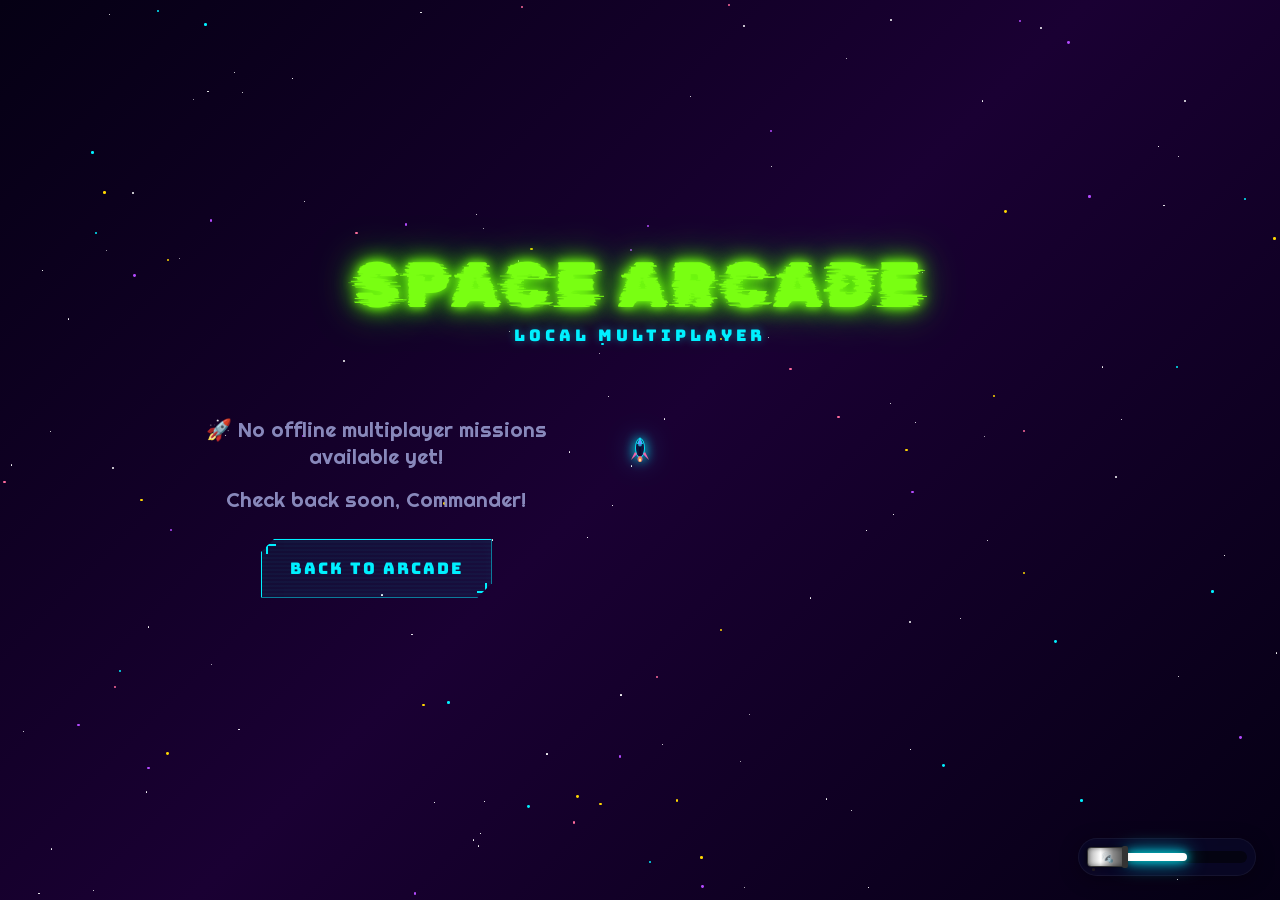
==== commit 6613e2e7: "Redesign all buttons to cyberpunk HUD style: corner brackets, neon borders, scan-lines, clip-path cu" ====
--- a/offline.html
+++ b/offline.html
@@ -29,7 +29,7 @@
       <div class="coming-soon-msg">
         <p>🚀 No offline multiplayer missions available yet!</p>
         <p>Check back soon, Commander!</p>
-        <a href="index.html" class="synth-btn" data-tip="🏠 Go back to the main menu!">BACK TO ARCADE</a>
+        <a href="index.html" class="synth-btn" data-tip="🏠 Go back to the main menu!"><span class="btn-scanline"></span>BACK TO ARCADE</a>
       </div>
     </section>
 
--- a/css/style.css
+++ b/css/style.css
@@ -136,9 +136,15 @@
 .compact-page {
   height: 100vh;
   min-height: unset;
-  overflow: hidden;
   justify-content: center;
   padding: 10px 20px;
+}
+
+.home-page {
+  height: 100vh;
+  min-height: unset;
+  justify-content: center;
+  padding: 20px;
 }
 
 /* --- Arcade Header (used across all pages) --- */
@@ -283,16 +289,59 @@
 }
 
 .compact-grid .game-card {
-  padding: 16px 16px 14px;
+  padding: 12px;
 }
 
 .compact-grid .card-preview {
-  height: 100px;
-  margin-bottom: 8px;
+  height: 120px;
+  margin-bottom: 0;
 }
 
 .compact-grid .card-tagline {
   display: none;
+}
+
+/* --- Thumbnail Card (title overlaid on preview) --- */
+.thumb-card {
+  padding: 10px;
+}
+
+.thumb-wrap {
+  position: relative;
+  border-radius: var(--radius-md);
+  overflow: hidden;
+  margin-bottom: 8px;
+}
+
+.thumb-wrap .card-preview {
+  margin-bottom: 0;
+  width: 100%;
+  height: 140px;
+  display: block;
+}
+
+.thumb-title {
+  position: absolute;
+  bottom: 0;
+  left: 0;
+  right: 0;
+  padding: 10px 12px;
+  font-family: var(--font-funky);
+  font-size: 1.1rem;
+  font-weight: 400;
+  color: #fff;
+  text-transform: uppercase;
+  letter-spacing: 2px;
+  background: linear-gradient(transparent, rgba(0,0,0,0.85));
+  text-shadow: 0 2px 8px rgba(0,0,0,0.8);
+}
+
+.thumb-card .card-play-btn {
+  margin-top: 6px;
+  padding: 6px 16px;
+  font-size: 0.8rem;
+  opacity: 1;
+  transform: none;
 }
 
 /* --- Game Card --- */
@@ -371,20 +420,28 @@
 
 .card-play-btn {
   display: inline-block;
-  margin-top: 20px;
-  padding: 10px 28px;
-  border-radius: var(--radius-md);
-  background: linear-gradient(135deg, var(--card-accent, var(--cyan)), var(--card-accent-2, var(--purple)));
-  color: var(--bg-deep);
-  font-family: var(--font);
-  font-weight: 700;
-  font-size: 0.9rem;
-  letter-spacing: 1px;
-  text-transform: uppercase;
-  border: none;
+  margin-top: 10px;
+  padding: 8px 24px;
+  border-radius: 0;
+  background: transparent;
+  color: var(--card-accent, var(--cyan));
+  font-family: var(--font-funky);
+  font-weight: 400;
+  font-size: 0.8rem;
+  letter-spacing: 2px;
+  text-transform: uppercase;
+  border: 1px solid var(--card-accent, var(--cyan));
   opacity: 0;
   transform: translateY(10px);
   transition: all 0.3s ease;
+  clip-path: polygon(10px 0, 100% 0, 100% calc(100% - 10px), calc(100% - 10px) 100%, 0 100%, 0 10px);
+  position: relative;
+}
+
+.card-play-btn:hover {
+  background: var(--card-accent, var(--cyan));
+  color: #000;
+  box-shadow: 0 0 15px var(--card-accent, var(--cyan));
 }
 
 .game-card:hover .card-play-btn {
@@ -1169,41 +1226,89 @@
 .btn {
   display: inline-flex;
   align-items: center;
+  justify-content: center;
   gap: 8px;
-  padding: 14px 32px;
-  border: none;
-  border-radius: var(--radius-md);
-  font-family: var(--font-playful);
-  font-size: 1rem;
+  padding: 14px 36px;
+  border: 1px solid var(--cyan);
+  border-radius: 0;
+  font-family: var(--font-funky);
+  font-size: 0.95rem;
   font-weight: 400;
-  letter-spacing: 1px;
+  letter-spacing: 2px;
   text-transform: uppercase;
   text-decoration: none;
-  color: var(--bg-deep);
+  color: var(--cyan);
+  background: rgba(0, 240, 255, 0.06);
   transition: all 0.3s ease;
   cursor: none;
+  position: relative;
+  clip-path: polygon(12px 0, 100% 0, 100% calc(100% - 12px), calc(100% - 12px) 100%, 0 100%, 0 12px);
+}
+
+.btn::before,
+.btn::after {
+  content: '';
+  position: absolute;
+  width: 8px;
+  height: 8px;
+  border-color: var(--cyan);
+  border-style: solid;
+  transition: all 0.3s ease;
+}
+
+.btn::before {
+  top: 3px;
+  left: 3px;
+  border-width: 2px 0 0 2px;
+}
+
+.btn::after {
+  bottom: 3px;
+  right: 3px;
+  border-width: 0 2px 2px 0;
 }
 
 .btn-primary {
-  background: linear-gradient(135deg, var(--cyan), var(--purple));
-  box-shadow: 0 4px 20px rgba(0, 240, 255, 0.3);
+  border-color: var(--cyan);
+  color: var(--cyan);
+  background: rgba(0, 240, 255, 0.08);
+  box-shadow: 0 0 15px rgba(0, 240, 255, 0.15), inset 0 0 15px rgba(0, 240, 255, 0.05);
 }
 
 .btn-primary:hover {
-  transform: translateY(-3px);
-  box-shadow: 0 6px 30px rgba(0, 240, 255, 0.5);
+  background: var(--cyan);
+  color: #000;
+  box-shadow: 0 0 25px rgba(0, 240, 255, 0.6), inset 0 0 20px rgba(0, 240, 255, 0.1);
+  transform: translateY(-2px);
+}
+
+.btn-primary:hover::before,
+.btn-primary:hover::after {
+  border-color: #000;
 }
 
 .btn-secondary {
-  background: var(--glass);
-  border: 1px solid var(--glass-border);
-  color: var(--text);
+  border-color: var(--pink);
+  color: var(--pink);
+  background: rgba(255, 0, 127, 0.06);
+  box-shadow: 0 0 10px rgba(255, 0, 127, 0.1), inset 0 0 10px rgba(255, 0, 127, 0.03);
+}
+
+.btn-secondary::before,
+.btn-secondary::after {
+  border-color: var(--pink);
 }
 
 .btn-secondary:hover {
-  background: var(--glass-hover);
-  border-color: var(--cyan);
-  transform: translateY(-3px);
+  background: var(--pink);
+  color: #000;
+  box-shadow: 0 0 25px rgba(255, 0, 127, 0.5);
+  transform: translateY(-2px);
+}
+
+.btn-secondary:hover::before,
+.btn-secondary:hover::after {
+  border-color: #000;
 }
 
 /* --- Back Button --- */
@@ -1212,27 +1317,29 @@
   top: 20px;
   left: 20px;
   z-index: 50;
-  padding: 10px 20px;
-  background: var(--glass);
-  border: 1px solid var(--glass-border);
-  border-radius: var(--radius-sm);
-  color: var(--text-muted);
-  font-family: var(--font);
-  font-size: 0.85rem;
-  font-weight: 600;
-  letter-spacing: 1px;
+  padding: 8px 18px;
+  background: rgba(0, 240, 255, 0.06);
+  border: 1px solid var(--cyan);
+  border-radius: 0;
+  color: var(--cyan);
+  font-family: var(--font-funky);
+  font-size: 0.75rem;
+  font-weight: 400;
+  letter-spacing: 2px;
   text-decoration: none;
+  text-transform: uppercase;
   transition: all 0.3s ease;
   cursor: none;
   display: inline-flex;
   align-items: center;
   gap: 6px;
+  clip-path: polygon(8px 0, 100% 0, 100% calc(100% - 8px), calc(100% - 8px) 100%, 0 100%, 0 8px);
 }
 
 .back-btn:hover {
-  color: var(--cyan);
-  border-color: var(--cyan);
-  box-shadow: 0 0 15px rgba(0, 240, 255, 0.15);
+  background: var(--cyan);
+  color: #000;
+  box-shadow: 0 0 20px rgba(0, 240, 255, 0.5);
 }
 
 /* --- Responsive --- */
@@ -1444,8 +1551,8 @@
 .synth-nav {
   display: grid;
   grid-template-columns: repeat(2, 1fr);
-  gap: 30px 40px;
-  max-width: 800px;
+  gap: 20px 30px;
+  max-width: 750px;
   margin: 0 auto;
   z-index: 10;
   position: relative;
@@ -1459,46 +1566,89 @@
 
 .synth-btn {
   font-family: var(--font-funky);
-  background: #7a8eb8;
-  border: none;
-  color: #000;
-  padding: 20px 30px;
-  font-size: 1.2rem;
+  background: rgba(0, 240, 255, 0.05);
+  border: 1px solid var(--cyan);
+  color: var(--cyan);
+  padding: 18px 28px;
+  font-size: 1rem;
   font-weight: 400;
   text-transform: uppercase;
   letter-spacing: 2px;
-  border-radius: 20px;
+  border-radius: 0;
   position: relative;
   text-decoration: none;
-  transition: all 0.2s ease;
-  box-shadow: 0 5px 15px rgba(0, 0, 0, 0.4);
-  display: inline-block;
+  transition: all 0.25s ease;
+  display: block;
   text-align: center;
   z-index: 1;
+  clip-path: polygon(14px 0, 100% 0, 100% calc(100% - 14px), calc(100% - 14px) 100%, 0 100%, 0 14px);
+  box-shadow: 0 0 10px rgba(0, 240, 255, 0.1), inset 0 0 15px rgba(0, 240, 255, 0.03);
+}
+
+/* Corner bracket decorations */
+.synth-btn::before,
+.synth-btn::after {
+  content: '';
+  position: absolute;
+  width: 10px;
+  height: 10px;
+  transition: all 0.25s ease;
 }
 
 .synth-btn::before {
-  content: '';
-  position: absolute;
-  top: -8px; 
-  left: 30px; 
-  width: 22px; 
-  height: 22px;
-  background: #cdd8f2;
-  border-radius: 6px;
-  z-index: 2;
-  transition: all 0.2s ease;
+  top: 4px;
+  left: 4px;
+  border-top: 2px solid var(--cyan);
+  border-left: 2px solid var(--cyan);
+}
+
+.synth-btn::after {
+  bottom: 4px;
+  right: 4px;
+  border-bottom: 2px solid var(--cyan);
+  border-right: 2px solid var(--cyan);
+}
+
+/* Scan-line overlay */
+.synth-btn .btn-scanline {
+  position: absolute;
+  top: 0;
+  left: 0;
+  width: 100%;
+  height: 100%;
+  background: repeating-linear-gradient(
+    0deg,
+    transparent,
+    transparent 2px,
+    rgba(0, 240, 255, 0.03) 2px,
+    rgba(0, 240, 255, 0.03) 4px
+  );
+  pointer-events: none;
 }
 
 .synth-btn:hover {
-  background: #8b9dc3;
-  transform: translateY(-3px);
-  box-shadow: 0 8px 20px rgba(0, 0, 0, 0.5), 0 0 15px rgba(122, 142, 184, 0.4);
-  color: #000;
+  background: rgba(0, 240, 255, 0.15);
+  color: #fff;
+  box-shadow: 0 0 20px rgba(0, 240, 255, 0.3), inset 0 0 20px rgba(0, 240, 255, 0.05);
+  transform: translateY(-2px);
+  text-shadow: 0 0 8px var(--cyan);
 }
 
 .synth-btn:hover::before {
-  background: #ffffff;
+  width: 14px;
+  height: 14px;
+  border-color: #fff;
+}
+
+.synth-btn:hover::after {
+  width: 14px;
+  height: 14px;
+  border-color: #fff;
+}
+
+.synth-btn:active {
+  transform: translateY(0);
+  background: rgba(0, 240, 255, 0.25);
 }
 
 .synth-btn-glow {
@@ -1574,6 +1724,52 @@
   font-size: 0.9rem;
   color: var(--text-muted);
   line-height: 1.4;
+}
+
+/* --- Promo Ad Banner (slim bottom bar) --- */
+.promo-banner {
+  position: absolute;
+  bottom: 16px;
+  left: 50%;
+  transform: translateX(-50%);
+  display: flex;
+  align-items: center;
+  gap: 16px;
+  padding: 10px 24px;
+  background: rgba(10, 0, 30, 0.7);
+  backdrop-filter: blur(10px);
+  -webkit-backdrop-filter: blur(10px);
+  border: 1px solid rgba(255, 0, 127, 0.25);
+  border-radius: 30px;
+  z-index: 10;
+  white-space: nowrap;
+}
+
+.promo-banner-label {
+  font-family: var(--font-funky);
+  font-size: 0.7rem;
+  color: var(--pink);
+  letter-spacing: 2px;
+  text-transform: uppercase;
+}
+
+.promo-banner-link {
+  font-family: var(--font-playful);
+  font-size: 0.85rem;
+  color: var(--cyan);
+  text-decoration: none;
+  transition: color 0.2s, text-shadow 0.2s;
+  letter-spacing: 1px;
+}
+
+.promo-banner-link:hover {
+  color: #fff;
+  text-shadow: 0 0 10px var(--cyan);
+}
+
+.promo-banner-sep {
+  color: rgba(255,255,255,0.2);
+  font-size: 0.8rem;
 }
 
 /* --- Astral / Synthwave Background Redesign --- */
@@ -1674,7 +1870,3 @@
   100% { transform: translate(-50%, -50%) translateY(-30px); filter: drop-shadow(0 0 50px rgba(0, 240, 255, 0.8)); }
 }
 
-/* Override .promo-section margin to make it compact */
-.promo-section {
-  margin-top: 2rem !important;
-}
